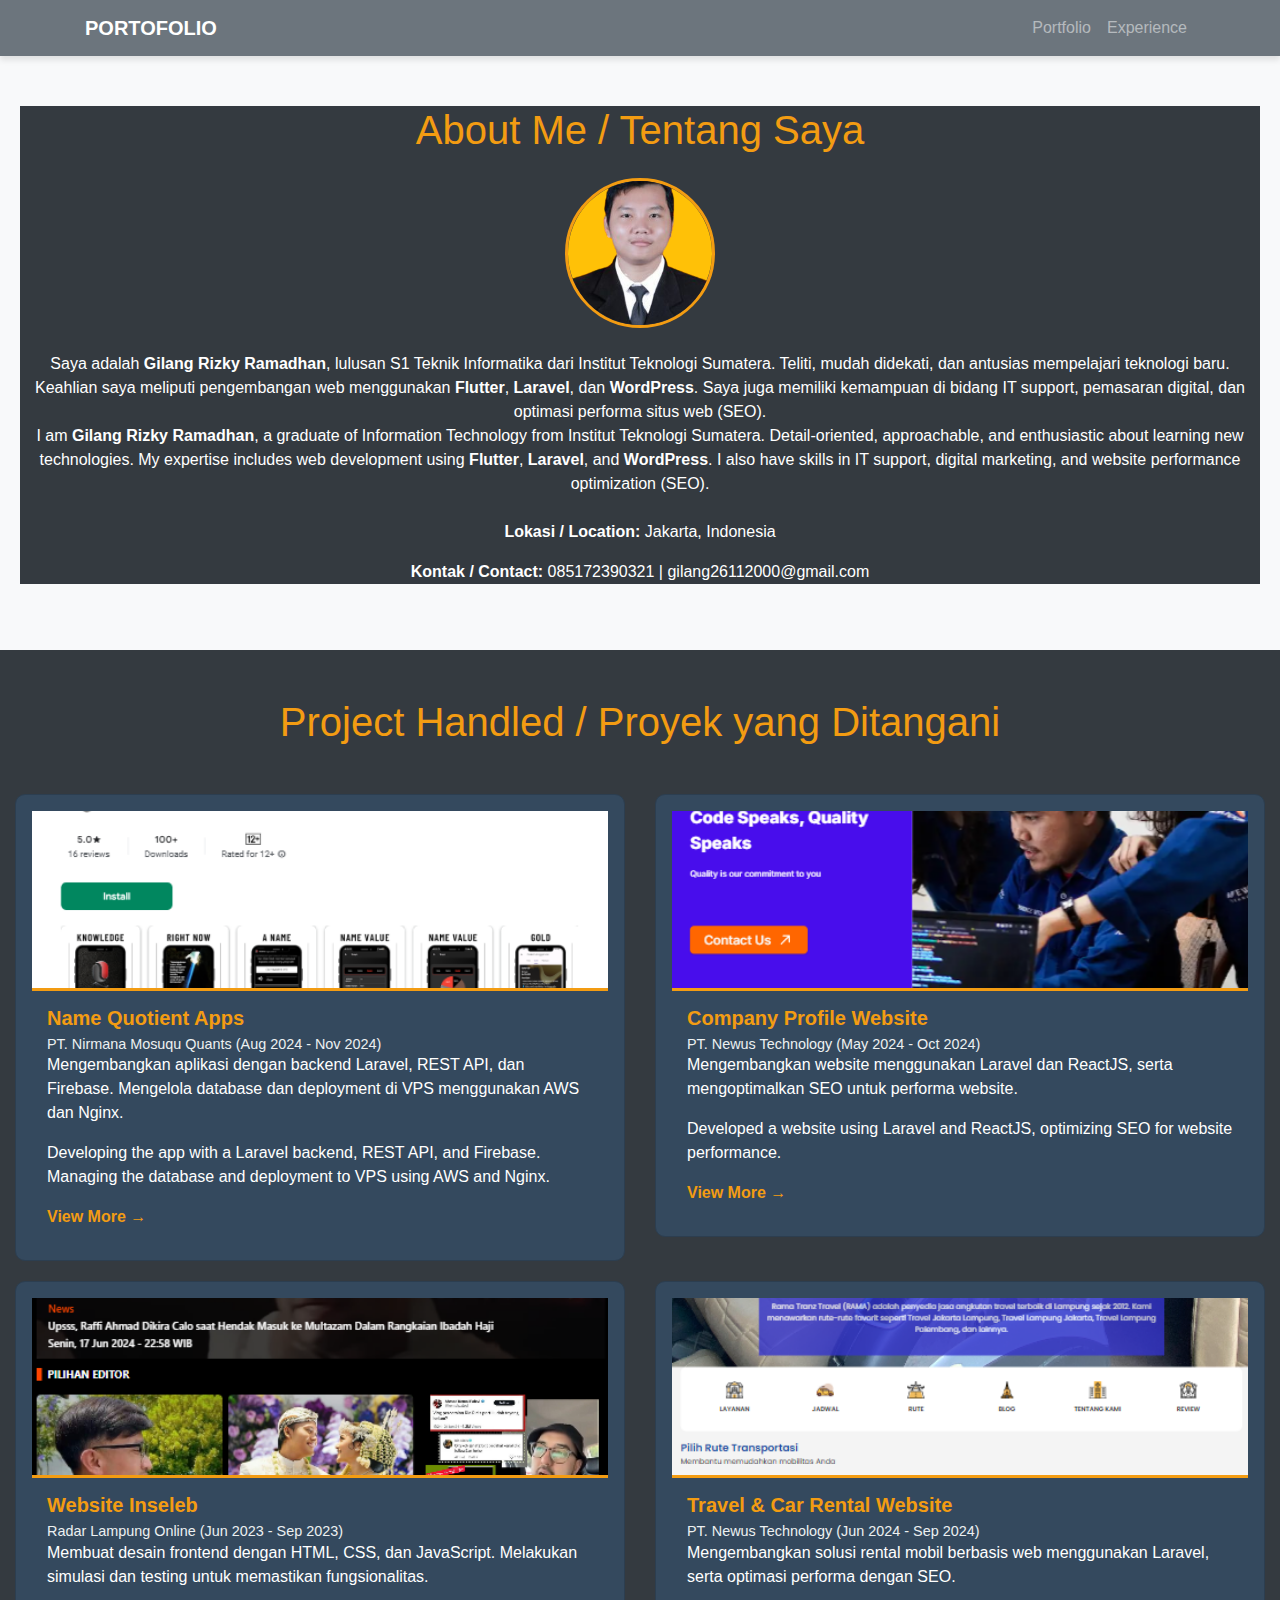
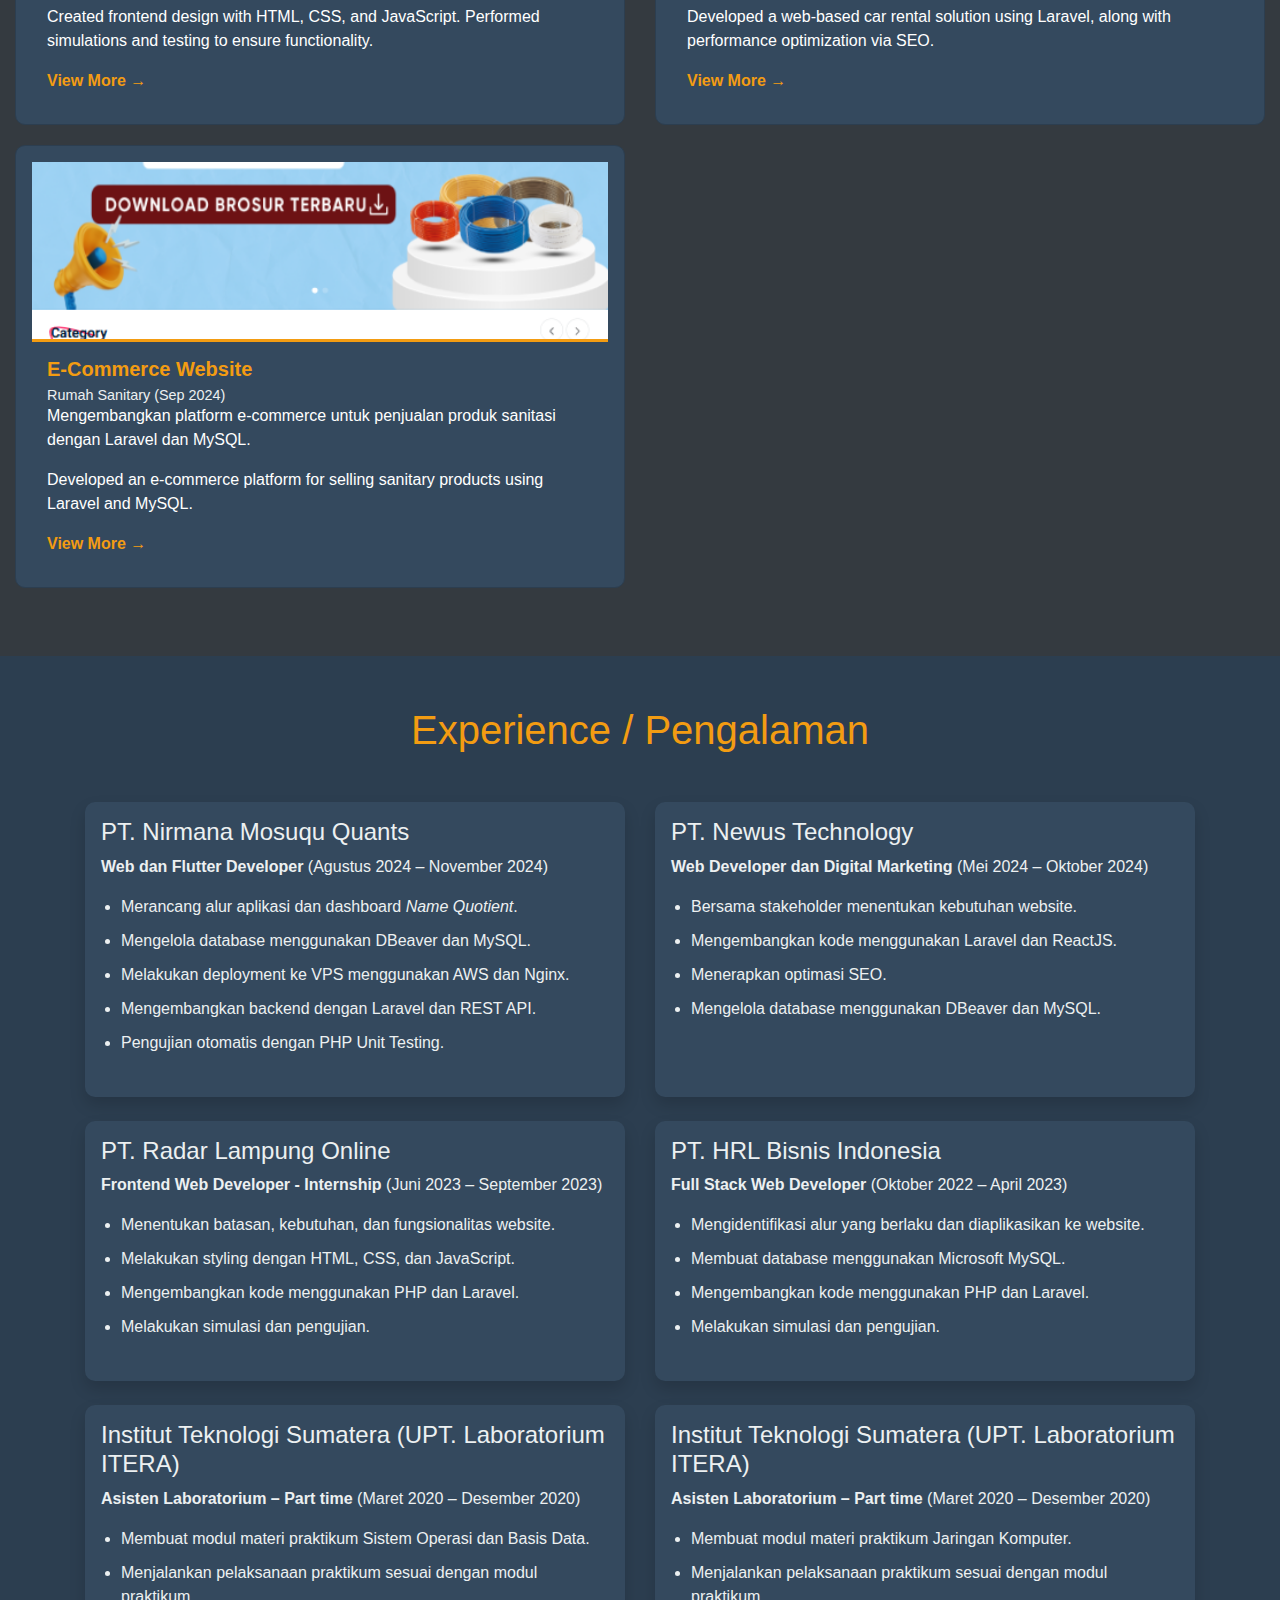
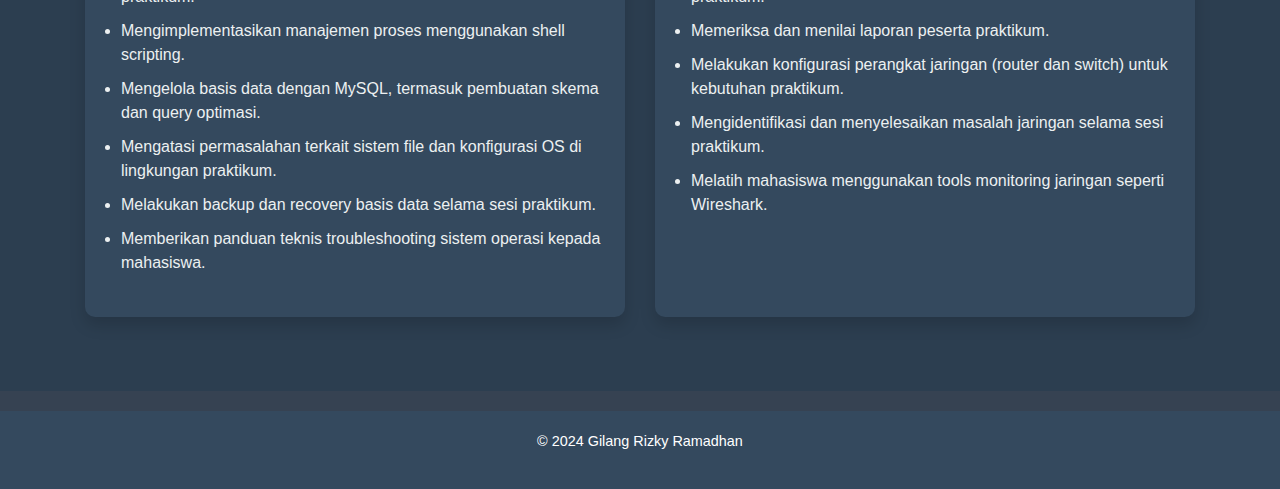
==== index.html @ ad8cc87e "Update index.html" ====
<!DOCTYPE html>
<html lang="en">
<head>
    <meta charset="utf-8">
    <meta name="viewport" content="width=device-width, initial-scale=1, shrink-to-fit=no">
    <meta name="description" content="">
    <meta name="author" content="">
    <link rel="icon" href="https://icons8.com/icon/gPWHgrOueifY/google">
    <link rel="stylesheet" href="style.css">


    <title>Gilang Rizky Ramadhan</title>

    <!-- Bootstrap CSS from CDN -->
    <link href="https://stackpath.bootstrapcdn.com/bootstrap/4.5.2/css/bootstrap.min.css" rel="stylesheet">

    <!-- Custom styles for this template -->
    <link href="narrow-jumbotron.css" rel="stylesheet">
</head>

<body style="background-color: rgb(54, 66, 82);">
  <!-- Navbar -->
  <nav class="navbar navbar-expand-lg navbar-dark bg-secondary">
    <div class="container">
      <a class="navbar-brand" href="#"><b>PORTOFOLIO</b></a>
      <button class="navbar-toggler" type="button" data-toggle="collapse" data-target="#navbarNav" aria-controls="navbarNav" aria-expanded="false" aria-label="Toggle navigation">
        <span class="navbar-toggler-icon"></span>
      </button>
      <div class="collapse navbar-collapse" id="navbarNav">
        <ul class="navbar-nav ml-auto">
          <li class="nav-item">
            <a class="nav-link" href="#portfolio">Portfolio</a>
          </li>
          <li class="nav-item">
            <a class="nav-link" href="#experience">Experience</a>
          </li>
        </ul>
      </div>
    </div>
  </nav>
    
  <section id="about" class="bg-light">
  <div class="container-fluid bg-dark" style="color: rgb(255, 255, 255);">
    <h1 class="text-center">About Me / Tentang Saya</h1>
    <!-- Gambar Profil -->
    <div class="text-center mt-4">
      <img src="images/profile2.jpg" alt="Gilang Rizky Ramadhan" class="rounded-circle img-fluid" style="width: 150px; height: 150px; object-fit: cover;">
    </div>
    <!-- Deskripsi -->
    <p class="text-center mt-4">
      Saya adalah <strong>Gilang Rizky Ramadhan</strong>, lulusan S1 Teknik Informatika dari Institut Teknologi Sumatera. 
      Teliti, mudah didekati, dan antusias mempelajari teknologi baru. Keahlian saya meliputi pengembangan 
      web menggunakan <strong>Flutter</strong>, <strong>Laravel</strong>, dan <strong>WordPress</strong>. Saya juga memiliki kemampuan di bidang IT 
      support, pemasaran digital, dan optimasi performa situs web (SEO).
      <br>
      I am <strong>Gilang Rizky Ramadhan</strong>, a graduate of Information Technology from Institut Teknologi Sumatera. 
      Detail-oriented, approachable, and enthusiastic about learning new technologies. My expertise includes web development 
      using <strong>Flutter</strong>, <strong>Laravel</strong>, and <strong>WordPress</strong>. I also have skills in IT support, 
      digital marketing, and website performance optimization (SEO).
    </p>
    <!-- Lokasi dan Kontak -->
    <div class="text-center mt-4">
      <p><strong>Lokasi / Location:</strong> Jakarta, Indonesia</p>
      <p><strong>Kontak / Contact:</strong> 085172390321 | gilang26112000@gmail.com</p>
    </div>
  </div>
</section>


<section id="portfolio" class="bg-light">
  <div class="container-fluid bg-dark text-white py-5"> <!-- Padding vertikal ditambahkan -->
    <h1 class="text-center mb-5">Project Handled / Proyek yang Ditangani</h1>
    <div class="row g-4"> <!-- Menambahkan gap antar kolom -->
      <!-- Name Quotient App -->
      <div class="col-md-6">
        <div class="project-card p-3"> <!-- Padding dalam kartu -->
          <img src="images/namqu.png" alt="Name Quotient App" class="img-fluid">
          <div class="card-body">
            <h5 class="card-title">Name Quotient Apps</h5>
            <h6 class="card-subtitle">PT. Nirmana Mosuqu Quants (Aug 2024 - Nov 2024)</h6>
            <p>Mengembangkan aplikasi dengan backend Laravel, REST API, dan Firebase. Mengelola database dan deployment di VPS menggunakan AWS dan Nginx.</p>
            <p>Developing the app with a Laravel backend, REST API, and Firebase. Managing the database and deployment to VPS using AWS and Nginx.</p>
            <a href="https://play.google.com/store/search?q=name+quotient&amp;c=apps&amp;hl=id" class="view-link" target="_blank">View More →</a>
          </div>
        </div>
      </div>

      <!-- Company Profile Website -->
      <div class="col-md-6">
        <div class="project-card p-3">
          <img src="images/newus.png" alt="Company Profile Website" class="img-fluid">
          <div class="card-body">
            <h5 class="card-title">Company Profile Website</h5>
            <h6 class="card-subtitle">PT. Newus Technology (May 2024 - Oct 2024)</h6>
            <p>Mengembangkan website menggunakan Laravel dan ReactJS, serta mengoptimalkan SEO untuk performa website.</p>
            <p>Developed a website using Laravel and ReactJS, optimizing SEO for website performance.</p>
            <a href="https://newus.id/" class="view-link" target="_blank">View More →</a>
          </div>
        </div>
      </div>

      <!-- Website Inseleb -->
      <div class="col-md-6">
        <div class="project-card p-3">
          <img src="images/inseleb.png" alt="Website Inseleb" class="img-fluid">
          <div class="card-body">
            <h5 class="card-title">Website Inseleb</h5>
            <h6 class="card-subtitle">Radar Lampung Online (Jun 2023 - Sep 2023)</h6>
            <p>Membuat desain frontend dengan HTML, CSS, dan JavaScript. Melakukan simulasi dan testing untuk memastikan fungsionalitas.</p>
            <p>Created frontend design with HTML, CSS, and JavaScript. Performed simulations and testing to ensure functionality.</p>
            <a href="https://inseleb.com/" class="view-link" target="_blank">View More →</a>
          </div>
        </div>
      </div>

      <!-- Travel & Car Rental Website -->
      <div class="col-md-6">
        <div class="project-card p-3">
          <img src="images/rama.png" alt="Travel & Car Rental Website" class="img-fluid">
          <div class="card-body">
            <h5 class="card-title">Travel &amp; Car Rental Website</h5>
            <h6 class="card-subtitle">PT. Newus Technology (Jun 2024 - Sep 2024)</h6>
            <p>Mengembangkan solusi rental mobil berbasis web menggunakan Laravel, serta optimasi performa dengan SEO.</p>
            <p>Developed a web-based car rental solution using Laravel, along with performance optimization via SEO.</p>
            <a href="https://ramatranztravel.com/" class="view-link" target="_blank">View More →</a>
          </div>
        </div>
      </div>

      <!-- E-Commerce Website -->
      <div class="col-md-6">
        <div class="project-card p-3">
          <img src="images/sanitary.png" alt="E-Commerce" class="img-fluid">
          <div class="card-body">
            <h5 class="card-title">E-Commerce Website</h5>
            <h6 class="card-subtitle">Rumah Sanitary (Sep 2024)</h6>
            <p>Mengembangkan platform e-commerce untuk penjualan produk sanitasi dengan Laravel dan MySQL.</p>
            <p>Developed an e-commerce platform for selling sanitary products using Laravel and MySQL.</p>
            <a href="https://rumahsanitary.com/" class="view-link" target="_blank">View More →</a>
          </div>
        </div>
      </div>
    </div>
  </div>
</section>

<section id="experience" class="experience-section"> 
  <div class="container">
    <h1 class="text-center mb-5">Experience / Pengalaman</h1>
    <div class="row">
      <!-- Card 1 -->
      <div class="col-md-6 mb-4">
        <div class="card p-3 h-100 shadow">
          <h4>PT. Nirmana Mosuqu Quants</h4>
          <p><strong>Web dan Flutter Developer</strong> (Agustus 2024 – November 2024)</p>
          <ul>
            <li>Merancang alur aplikasi dan dashboard <i>Name Quotient</i>.</li>
            <li>Mengelola database menggunakan DBeaver dan MySQL.</li>
            <li>Melakukan deployment ke VPS menggunakan AWS dan Nginx.</li>
            <li>Mengembangkan backend dengan Laravel dan REST API.</li>
            <li>Pengujian otomatis dengan PHP Unit Testing.</li>
          </ul>
        </div>
      </div>

      <!-- Card 2 -->
      <div class="col-md-6 mb-4">
        <div class="card p-3 h-100 shadow">
          <h4>PT. Newus Technology</h4>
          <p><strong>Web Developer dan Digital Marketing</strong> (Mei 2024 – Oktober 2024)</p>
          <ul>
            <li>Bersama stakeholder menentukan kebutuhan website.</li>
            <li>Mengembangkan kode menggunakan Laravel dan ReactJS.</li>
            <li>Menerapkan optimasi SEO.</li>
            <li>Mengelola database menggunakan DBeaver dan MySQL.</li>
          </ul>
        </div>
      </div>

      <!-- Card 3 -->
      <div class="col-md-6 mb-4">
        <div class="card p-3 h-100 shadow">
          <h4>PT. Radar Lampung Online</h4>
          <p><strong>Frontend Web Developer - Internship</strong> (Juni 2023 – September 2023)</p>
          <ul>
            <li>Menentukan batasan, kebutuhan, dan fungsionalitas website.</li>
            <li>Melakukan styling dengan HTML, CSS, dan JavaScript.</li>
            <li>Mengembangkan kode menggunakan PHP dan Laravel.</li>
            <li>Melakukan simulasi dan pengujian.</li>
          </ul>
        </div>
      </div>

      <!-- Card 4 -->
      <div class="col-md-6 mb-4">
        <div class="card p-3 h-100 shadow">
          <h4>PT. HRL Bisnis Indonesia</h4>
          <p><strong>Full Stack Web Developer</strong> (Oktober 2022 – April 2023)</p>
          <ul>
            <li>Mengidentifikasi alur yang berlaku dan diaplikasikan ke website.</li>
            <li>Membuat database menggunakan Microsoft MySQL.</li>
            <li>Mengembangkan kode menggunakan PHP dan Laravel.</li>
            <li>Melakukan simulasi dan pengujian.</li>
          </ul>
        </div>
      </div>

      <!-- Card 5 -->
      <div class="col-md-6 mb-4">
        <div class="card p-3 h-100 shadow">
          <h4>Institut Teknologi Sumatera (UPT. Laboratorium ITERA)</h4>
          <p><strong>Asisten Laboratorium – Part time</strong> (Maret 2020 – Desember 2020)</p>
          <ul>
            <li>Membuat modul materi praktikum Sistem Operasi dan Basis Data.</li>
            <li>Menjalankan pelaksanaan praktikum sesuai dengan modul praktikum.</li>
            <li>Mengimplementasikan manajemen proses menggunakan shell scripting.</li>
            <li>Mengelola basis data dengan MySQL, termasuk pembuatan skema dan query optimasi.</li>
            <li>Mengatasi permasalahan terkait sistem file dan konfigurasi OS di lingkungan praktikum.</li>
            <li>Melakukan backup dan recovery basis data selama sesi praktikum.</li>
            <li>Memberikan panduan teknis troubleshooting sistem operasi kepada mahasiswa.</li>
          </ul>
        </div>
      </div>

      <!-- Card 6 -->
      <div class="col-md-6 mb-4">
        <div class="card p-3 h-100 shadow">
          <h4>Institut Teknologi Sumatera (UPT. Laboratorium ITERA)</h4>
          <p><strong>Asisten Laboratorium – Part time</strong> (Maret 2020 – Desember 2020)</p>
          <ul>
            <li>Membuat modul materi praktikum Jaringan Komputer.</li>
            <li>Menjalankan pelaksanaan praktikum sesuai dengan modul praktikum.</li>
            <li>Memeriksa dan menilai laporan peserta praktikum.</li>
            <li>Melakukan konfigurasi perangkat jaringan (router dan switch) untuk kebutuhan praktikum.</li>
            <li>Mengidentifikasi dan menyelesaikan masalah jaringan selama sesi praktikum.</li>
            <li>Melatih mahasiswa menggunakan tools monitoring jaringan seperti Wireshark.</li>
          </ul>
        </div>
      </div>
    </div>
  </div>
</section>





  <!-- Footer -->
  <footer>
    <p style="color: rgb(255, 255, 255);">© 2024 Gilang Rizky Ramadhan</p>
  </footer>
    
  <script src="https://code.jquery.com/jquery-3.5.1.slim.min.js"></script>
  <script src="https://cdnjs.cloudflare.com/ajax/libs/popper.js/1.16.0/umd/popper.min.js"></script>
  <script src="https://stackpath.bootstrapcdn.com/bootstrap/4.5.2/js/bootstrap.min.js"></script>
</body>
</html>
---- style.css ----
/* ================================
   General Body Styling
================================ */
body {
    background-color: #2c3e50; /* Elegan dan profesional */
    color: #ecf0f1; /* Kontras dengan latar belakang */
    font-family: 'Arial', sans-serif;
    margin: 0;
    padding: 0;
    line-height: 1.6;
    overflow-x: hidden;
}

/* ================================
   Navbar Styling
================================ */
.navbar {
    box-shadow: 0 4px 6px rgba(0, 0, 0, 0.1);
    background-color: #34495e;
    padding: 15px 20px;
}

.navbar-brand {
    font-size: 1.5rem;
    font-weight: bold;
    color: #f39c12;
}

.navbar-brand:hover {
    color: #ecf0f1;
}

.nav-link {
    color: #ecf0f1;
    transition: color 0.3s ease;
}

.nav-link:hover {
    color: #f39c12;
    text-decoration: none;
}

/* ================================
   Section Titles
================================ */
h1 {
    font-family: 'Poppins', sans-serif;
    font-weight: bold;
    color: #f39c12;
    text-align: center;
    margin-bottom: 20px;
}

h5, h6 {
    font-family: 'Roboto', sans-serif;
    color: #ecf0f1;
}

/* ================================
   About Section
================================ */
#about {
    padding: 50px 20px;
}

#about img {
    border: 3px solid #f39c12;
    transition: transform 0.3s ease;
}

#about img:hover {
    transform: scale(1.1);
}

/* ================================
   Project Cards
================================ */
.project-card {
    background-color: #34495e;
    border-radius: 10px;
    overflow: hidden;
    transition: transform 0.3s ease, box-shadow 0.3s ease;
    margin-bottom: 20px;
    border: 1px solid #2c3e50;
}

.project-card img {
    border-bottom: 3px solid #f39c12;
    object-fit: cover;
    width: 100%;
    height: 180px;
}

.project-card:hover {
    transform: translateY(-10px);
    box-shadow: 0 6px 12px rgba(0, 0, 0, 0.2);
}

.project-card .card-body {
    padding: 15px;
}

.project-card .card-title {
    font-size: 1.25rem;
    font-weight: bold;
    color: #f39c12;
}

.project-card .card-subtitle {
    font-size: 0.9rem;
    color: #ecf0f1;
}

.project-card .view-link {
    color: #f39c12;
    font-weight: bold;
    text-decoration: none;
    transition: color 0.3s ease;
}

.project-card .view-link:hover {
    color: #ecf0f1;
}

/* ================================
   Experience Section
================================ */
.experience-section {
    background-color: #2c3e50;
    color: #ecf0f1;
    padding: 50px 20px;
}

.experience-section .card {
    background-color: #34495e;
    border: none;
    border-radius: 10px;
    transition: transform 0.3s ease, box-shadow 0.3s ease;
}

.experience-section .card:hover {
    transform: scale(1.02);
    box-shadow: 0 6px 12px rgba(0, 0, 0, 0.2);
}

.experience-section ul {
    padding-left: 20px;
}

.experience-section ul li {
    margin-bottom: 10px;
    line-height: 1.5;
}

/* ================================
   Footer Styling
================================ */
footer {
    background-color: #34495e;
    color: #ecf0f1;
    text-align: center;
    padding: 20px;
    margin-top: 20px;
    font-size: 0.9rem;
}

/* ================================
   Responsive Design (Bootstrap)
================================ */
.container {
    max-width: 1140px;
    margin: 0 auto;
    padding: 0 15px;
}

.row {
    margin-right: -15px;
    margin-left: -15px;
}

.col {
    padding-right: 15px;
    padding-left: 15px;
}

.img-fluid {
    max-width: 100%;
    height: auto;
}

.btn {
    border-radius: 5px;
    transition: background-color 0.3s ease, color 0.3s ease;
}

.btn-primary {
    background-color: #f39c12;
    border-color: #f39c12;
    color: #ecf0f1;
}

.btn-primary:hover {
    background-color: #ecf0f1;
    color: #34495e;
    border-color: #ecf0f1;
}
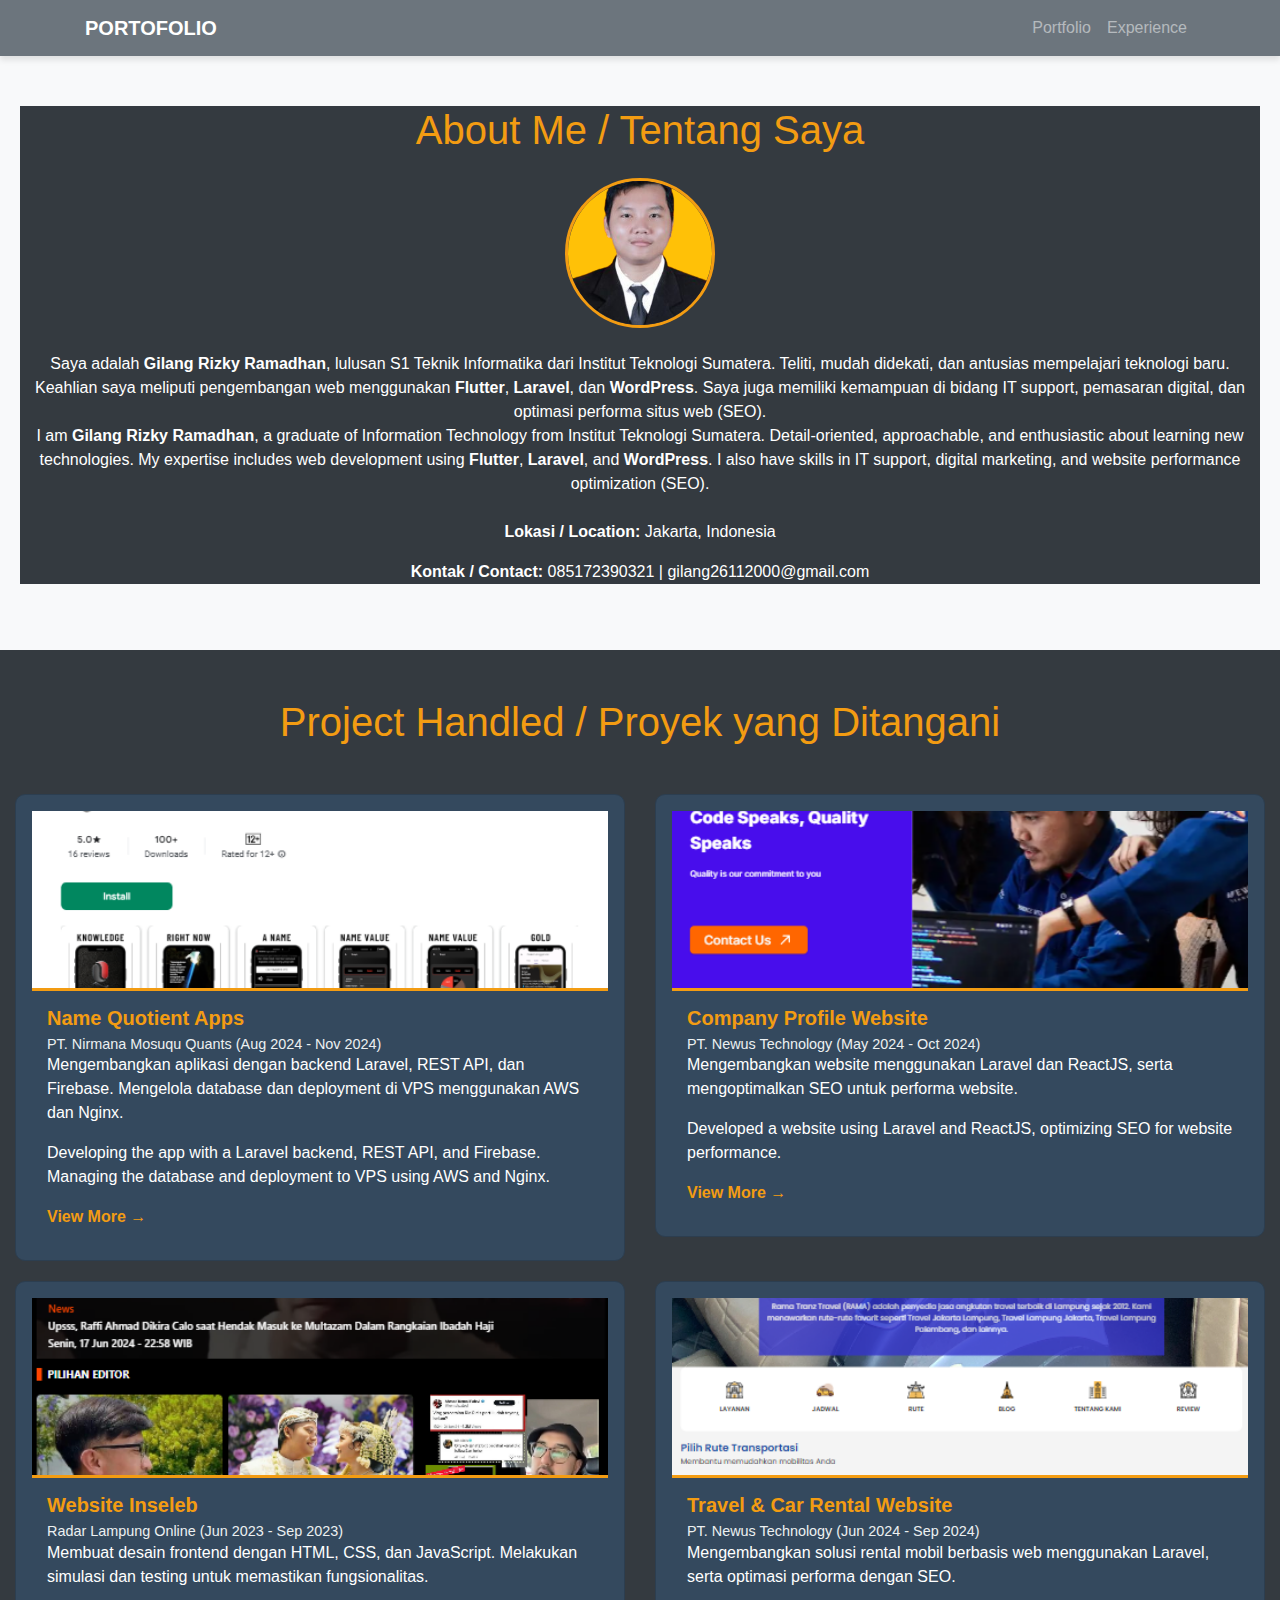
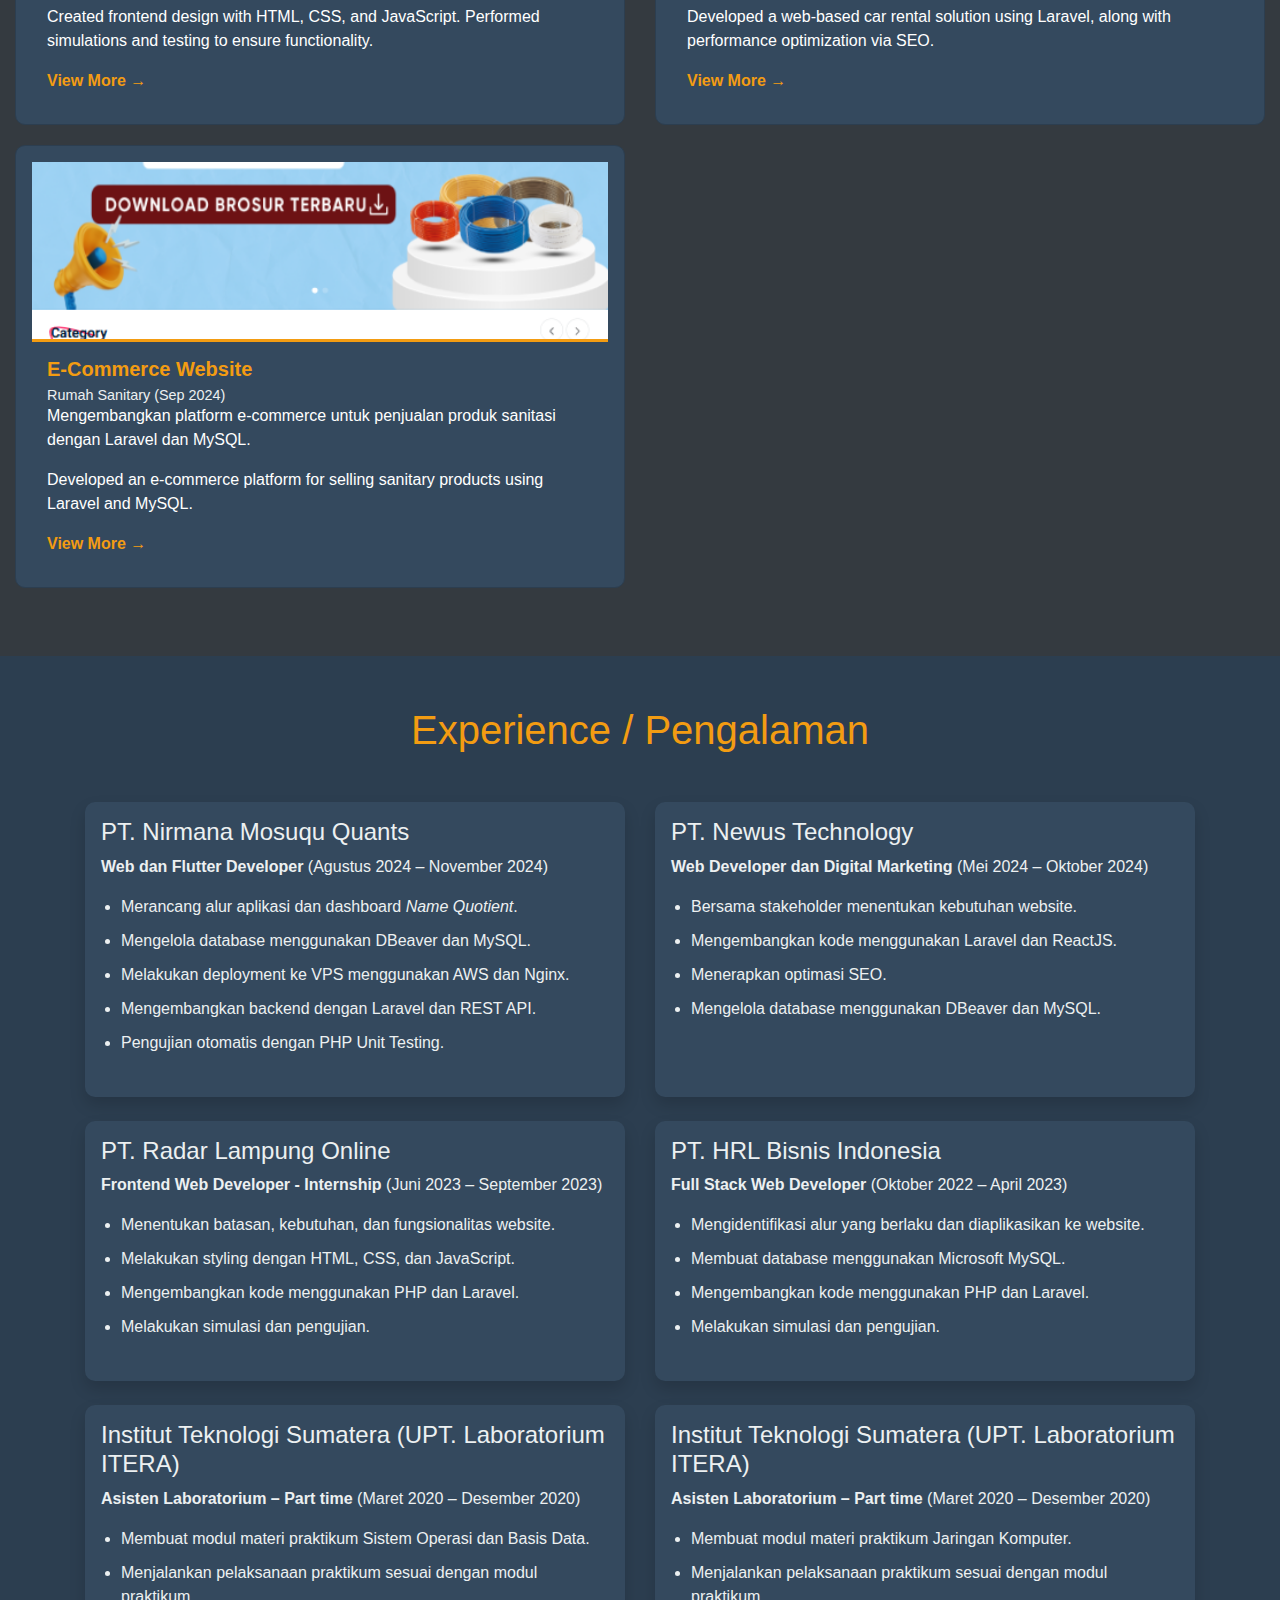
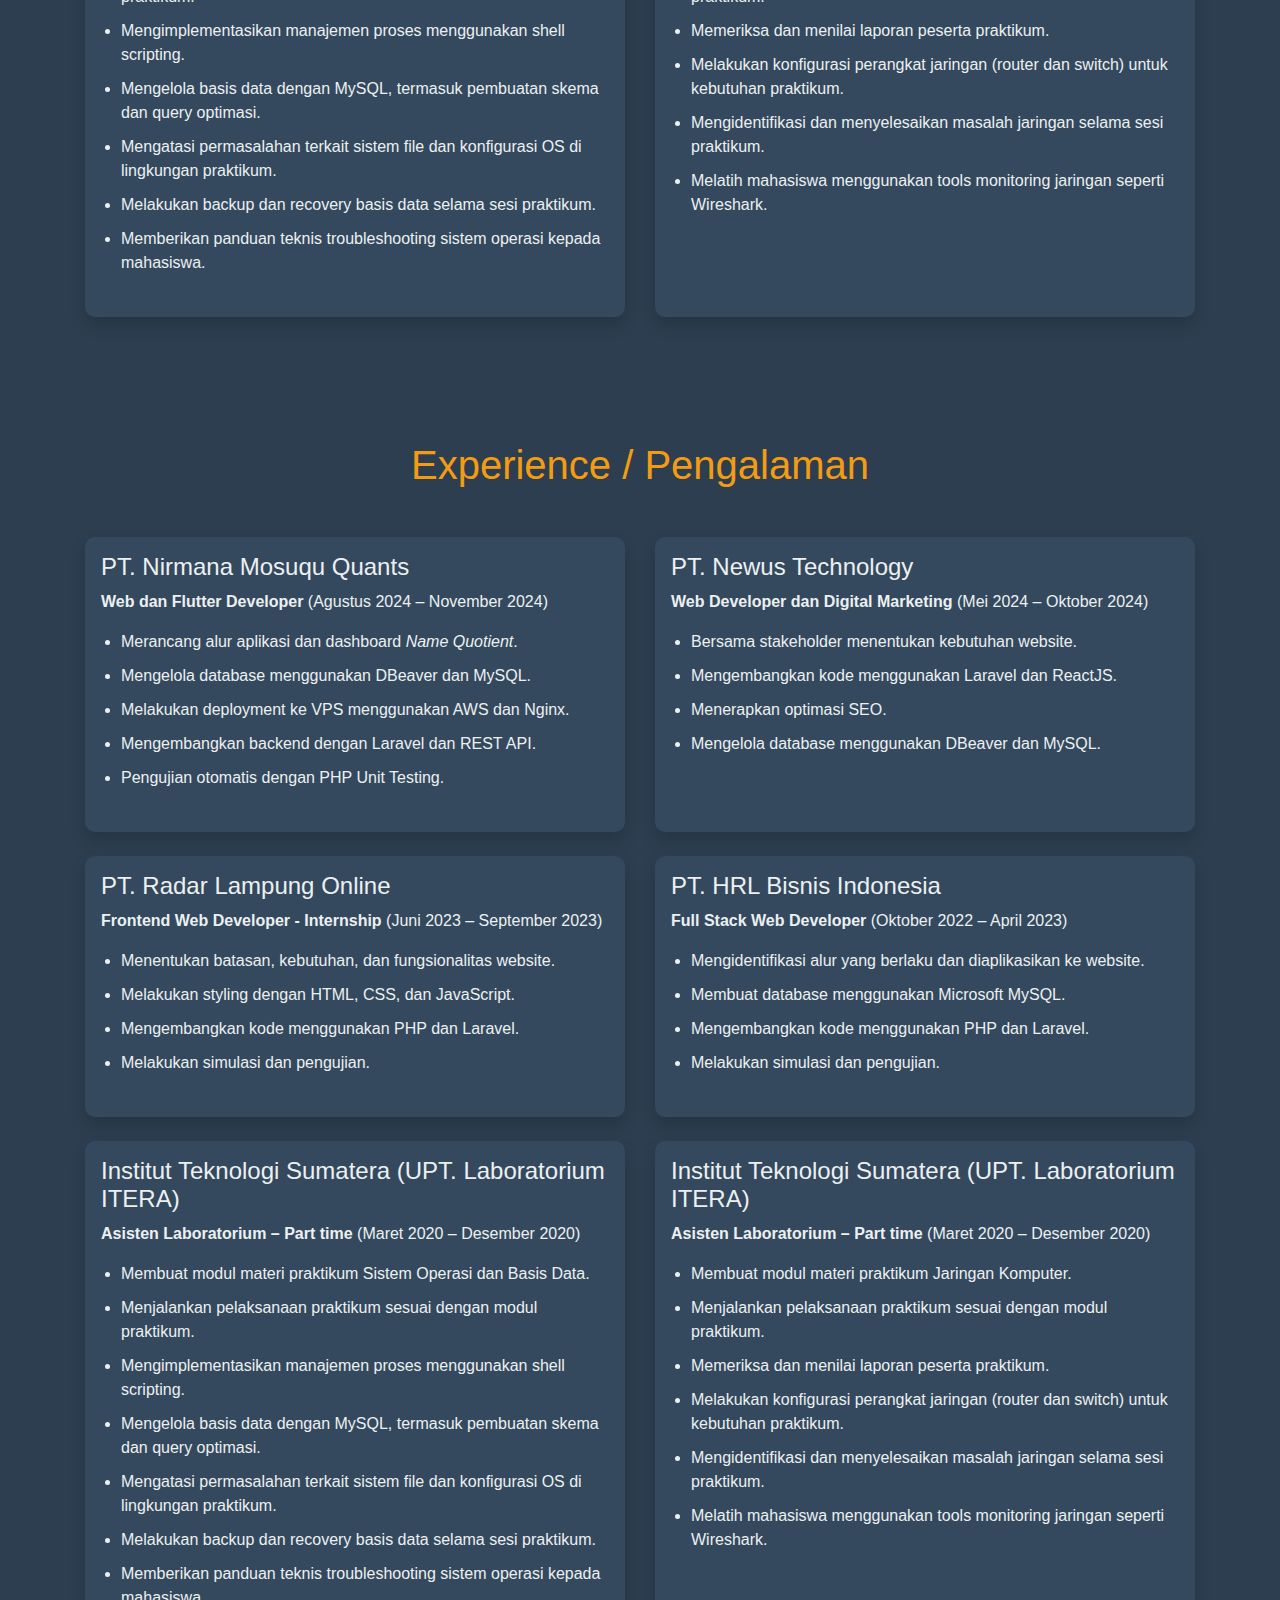
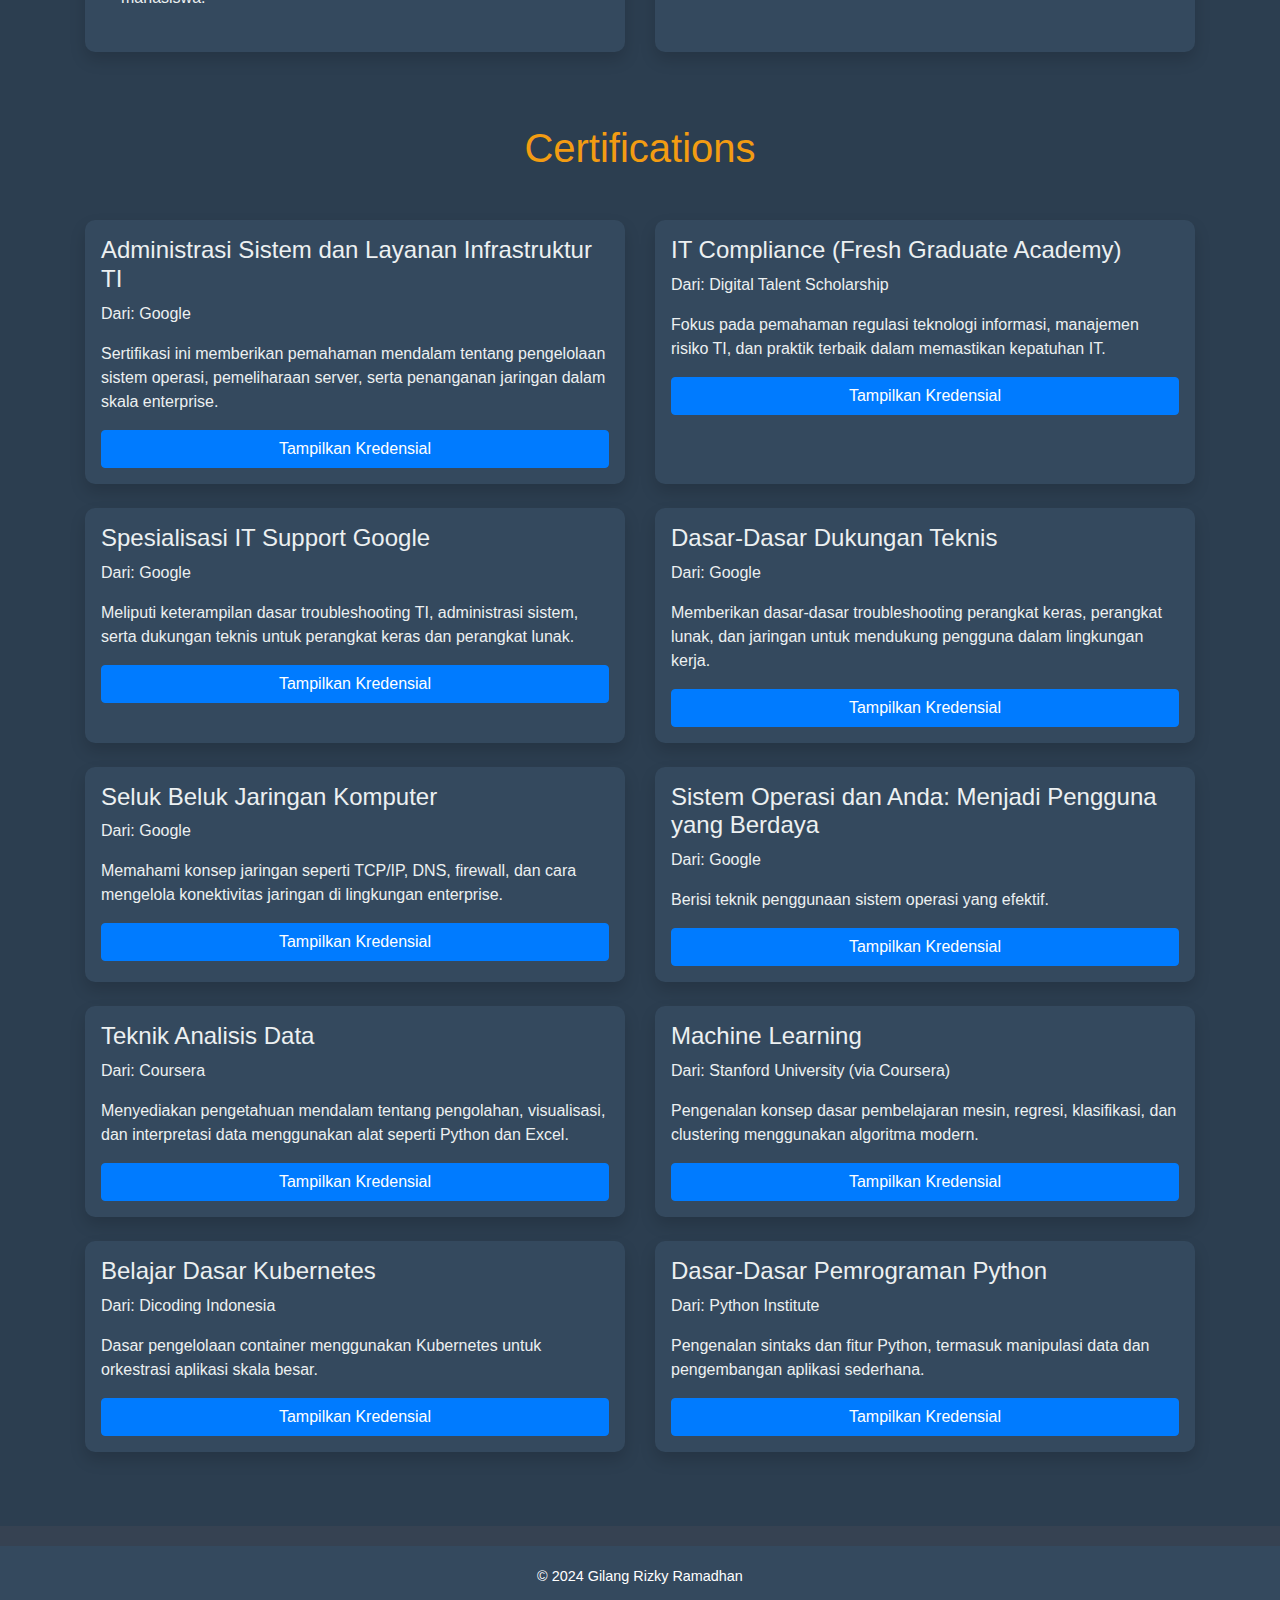
==== commit 4d4bb91a: "Update index.html" ====
--- a/index.html
+++ b/index.html
@@ -241,6 +241,203 @@
   </div>
 </section>
 
+    <section id="experience" class="experience-section">
+  <div class="container">
+    <h1 class="text-center mb-5">Experience / Pengalaman</h1>
+    <div class="row">
+      <!-- Card 1 -->
+      <div class="col-md-6 mb-4">
+        <div class="card p-3 h-100 shadow">
+          <h4>PT. Nirmana Mosuqu Quants</h4>
+          <p><strong>Web dan Flutter Developer</strong> (Agustus 2024 – November 2024)</p>
+          <ul>
+            <li>Merancang alur aplikasi dan dashboard <i>Name Quotient</i>.</li>
+            <li>Mengelola database menggunakan DBeaver dan MySQL.</li>
+            <li>Melakukan deployment ke VPS menggunakan AWS dan Nginx.</li>
+            <li>Mengembangkan backend dengan Laravel dan REST API.</li>
+            <li>Pengujian otomatis dengan PHP Unit Testing.</li>
+          </ul>
+        </div>
+      </div>
+
+      <!-- Card 2 -->
+      <div class="col-md-6 mb-4">
+        <div class="card p-3 h-100 shadow">
+          <h4>PT. Newus Technology</h4>
+          <p><strong>Web Developer dan Digital Marketing</strong> (Mei 2024 – Oktober 2024)</p>
+          <ul>
+            <li>Bersama stakeholder menentukan kebutuhan website.</li>
+            <li>Mengembangkan kode menggunakan Laravel dan ReactJS.</li>
+            <li>Menerapkan optimasi SEO.</li>
+            <li>Mengelola database menggunakan DBeaver dan MySQL.</li>
+          </ul>
+        </div>
+      </div>
+
+      <!-- Card 3 -->
+      <div class="col-md-6 mb-4">
+        <div class="card p-3 h-100 shadow">
+          <h4>PT. Radar Lampung Online</h4>
+          <p><strong>Frontend Web Developer - Internship</strong> (Juni 2023 – September 2023)</p>
+          <ul>
+            <li>Menentukan batasan, kebutuhan, dan fungsionalitas website.</li>
+            <li>Melakukan styling dengan HTML, CSS, dan JavaScript.</li>
+            <li>Mengembangkan kode menggunakan PHP dan Laravel.</li>
+            <li>Melakukan simulasi dan pengujian.</li>
+          </ul>
+        </div>
+      </div>
+
+      <!-- Card 4 -->
+      <div class="col-md-6 mb-4">
+        <div class="card p-3 h-100 shadow">
+          <h4>PT. HRL Bisnis Indonesia</h4>
+          <p><strong>Full Stack Web Developer</strong> (Oktober 2022 – April 2023)</p>
+          <ul>
+            <li>Mengidentifikasi alur yang berlaku dan diaplikasikan ke website.</li>
+            <li>Membuat database menggunakan Microsoft MySQL.</li>
+            <li>Mengembangkan kode menggunakan PHP dan Laravel.</li>
+            <li>Melakukan simulasi dan pengujian.</li>
+          </ul>
+        </div>
+      </div>
+
+      <!-- Card 5 -->
+      <div class="col-md-6 mb-4">
+        <div class="card p-3 h-100 shadow">
+          <h4>Institut Teknologi Sumatera (UPT. Laboratorium ITERA)</h4>
+          <p><strong>Asisten Laboratorium – Part time</strong> (Maret 2020 – Desember 2020)</p>
+          <ul>
+            <li>Membuat modul materi praktikum Sistem Operasi dan Basis Data.</li>
+            <li>Menjalankan pelaksanaan praktikum sesuai dengan modul praktikum.</li>
+            <li>Mengimplementasikan manajemen proses menggunakan shell scripting.</li>
+            <li>Mengelola basis data dengan MySQL, termasuk pembuatan skema dan query optimasi.</li>
+            <li>Mengatasi permasalahan terkait sistem file dan konfigurasi OS di lingkungan praktikum.</li>
+            <li>Melakukan backup dan recovery basis data selama sesi praktikum.</li>
+            <li>Memberikan panduan teknis troubleshooting sistem operasi kepada mahasiswa.</li>
+          </ul>
+        </div>
+      </div>
+
+      <!-- Card 6 -->
+      <div class="col-md-6 mb-4">
+        <div class="card p-3 h-100 shadow">
+          <h4>Institut Teknologi Sumatera (UPT. Laboratorium ITERA)</h4>
+          <p><strong>Asisten Laboratorium – Part time</strong> (Maret 2020 – Desember 2020)</p>
+          <ul>
+            <li>Membuat modul materi praktikum Jaringan Komputer.</li>
+            <li>Menjalankan pelaksanaan praktikum sesuai dengan modul praktikum.</li>
+            <li>Memeriksa dan menilai laporan peserta praktikum.</li>
+            <li>Melakukan konfigurasi perangkat jaringan (router dan switch) untuk kebutuhan praktikum.</li>
+            <li>Mengidentifikasi dan menyelesaikan masalah jaringan selama sesi praktikum.</li>
+            <li>Melatih mahasiswa menggunakan tools monitoring jaringan seperti Wireshark.</li>
+          </ul>
+        </div>
+      </div>
+    </div>
+
+    <h1 class="text-center mt-5 mb-5">Certifications</h1>
+    <div class="row">
+      <!-- Certification Cards -->
+      <div class="col-md-6 mb-4">
+        <div class="card p-3 h-100 shadow">
+          <h4>Administrasi Sistem dan Layanan Infrastruktur TI</h4>
+          <p>Dari: Google</p>
+          <p>Sertifikasi ini memberikan pemahaman mendalam tentang pengelolaan sistem operasi, pemeliharaan server, serta penanganan jaringan dalam skala enterprise.</p>
+          <a href="#" class="btn btn-primary">Tampilkan Kredensial</a>
+        </div>
+      </div>
+
+      <div class="col-md-6 mb-4">
+        <div class="card p-3 h-100 shadow">
+          <h4>IT Compliance (Fresh Graduate Academy)</h4>
+          <p>Dari: Digital Talent Scholarship</p>
+          <p>Fokus pada pemahaman regulasi teknologi informasi, manajemen risiko TI, dan praktik terbaik dalam memastikan kepatuhan IT.</p>
+          <a href="#" class="btn btn-primary">Tampilkan Kredensial</a>
+        </div>
+      </div>
+
+      <div class="col-md-6 mb-4">
+        <div class="card p-3 h-100 shadow">
+          <h4>Spesialisasi IT Support Google</h4>
+          <p>Dari: Google</p>
+          <p>Meliputi keterampilan dasar troubleshooting TI, administrasi sistem, serta dukungan teknis untuk perangkat keras dan perangkat lunak.</p>
+          <a href="#" class="btn btn-primary">Tampilkan Kredensial</a>
+        </div>
+      </div>
+
+      <div class="col-md-6 mb-4">
+        <div class="card p-3 h-100 shadow">
+          <h4>Dasar-Dasar Dukungan Teknis</h4>
+          <p>Dari: Google</p>
+          <p>Memberikan dasar-dasar troubleshooting perangkat keras, perangkat lunak, dan jaringan untuk mendukung pengguna dalam lingkungan kerja.</p>
+          <a href="#" class="btn btn-primary">Tampilkan Kredensial</a>
+        </div>
+      </div>
+
+      <div class="col-md-6 mb-4">
+        <div class="card p-3 h-100 shadow">
+          <h4>Seluk Beluk Jaringan Komputer</h4>
+          <p>Dari: Google</p>
+          <p>Memahami konsep jaringan seperti TCP/IP, DNS, firewall, dan cara mengelola konektivitas jaringan di lingkungan enterprise.</p>
+          <a href="#" class="btn btn-primary">Tampilkan Kredensial</a>
+        </div>
+      </div>
+
+      <div class="col-md-6 mb-4">
+        <div class="card p-3 h-100 shadow">
+          <h4>Sistem Operasi dan Anda: Menjadi Pengguna yang Berdaya</h4>
+          <p>Dari: Google</p>
+          <p>Berisi teknik penggunaan sistem operasi yang efektif.</p>
+          <a href="#" class="btn btn-primary">Tampilkan Kredensial</a>
+        </div>
+      </div>
+
+      <!-- Certification Card 12 -->
+      <div class="col-md-6 mb-4">
+        <div class="card p-3 h-100 shadow">
+          <h4>Teknik Analisis Data</h4>
+          <p>Dari: Coursera</p>
+          <p>Menyediakan pengetahuan mendalam tentang pengolahan, visualisasi, dan interpretasi data menggunakan alat seperti Python dan Excel.</p>
+          <a href="#" class="btn btn-primary">Tampilkan Kredensial</a>
+        </div>
+      </div>
+
+      <!-- Certification Card 13 -->
+      <div class="col-md-6 mb-4">
+        <div class="card p-3 h-100 shadow">
+          <h4>Machine Learning</h4>
+          <p>Dari: Stanford University (via Coursera)</p>
+          <p>Pengenalan konsep dasar pembelajaran mesin, regresi, klasifikasi, dan clustering menggunakan algoritma modern.</p>
+          <a href="#" class="btn btn-primary">Tampilkan Kredensial</a>
+        </div>
+      </div>
+
+      <!-- Certification Card 14 -->
+      <div class="col-md-6 mb-4">
+        <div class="card p-3 h-100 shadow">
+          <h4>Belajar Dasar Kubernetes</h4>
+          <p>Dari: Dicoding Indonesia</p>
+          <p>Dasar pengelolaan container menggunakan Kubernetes untuk orkestrasi aplikasi skala besar.</p>
+          <a href="#" class="btn btn-primary">Tampilkan Kredensial</a>
+        </div>
+      </div>
+
+      <!-- Certification Card 15 -->
+      <div class="col-md-6 mb-4">
+        <div class="card p-3 h-100 shadow">
+          <h4>Dasar-Dasar Pemrograman Python</h4>
+          <p>Dari: Python Institute</p>
+          <p>Pengenalan sintaks dan fitur Python, termasuk manipulasi data dan pengembangan aplikasi sederhana.</p>
+          <a href="#" class="btn btn-primary">Tampilkan Kredensial</a>
+        </div>
+      </div>
+
+    </div> <!-- Closing the row for certifications -->
+  </div> <!-- Closing the container -->
+</section>
+
+
 
 
 
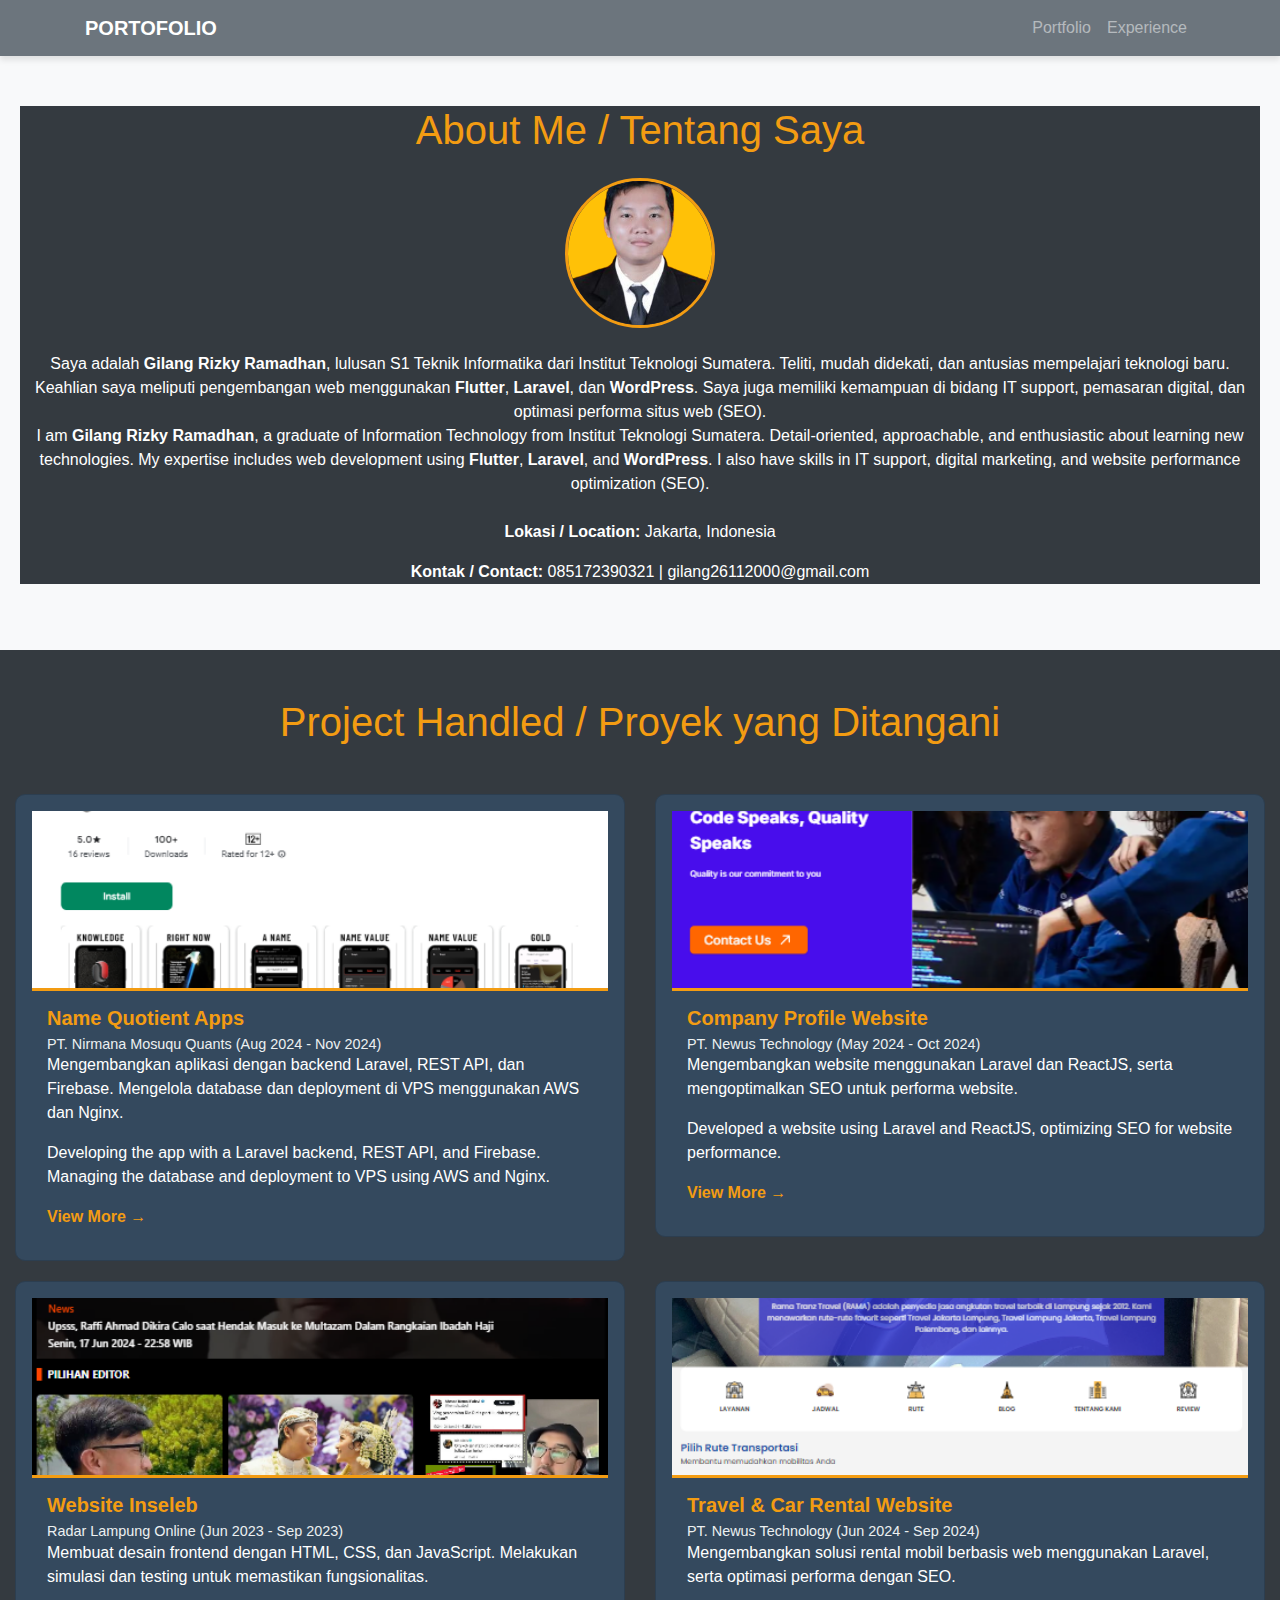
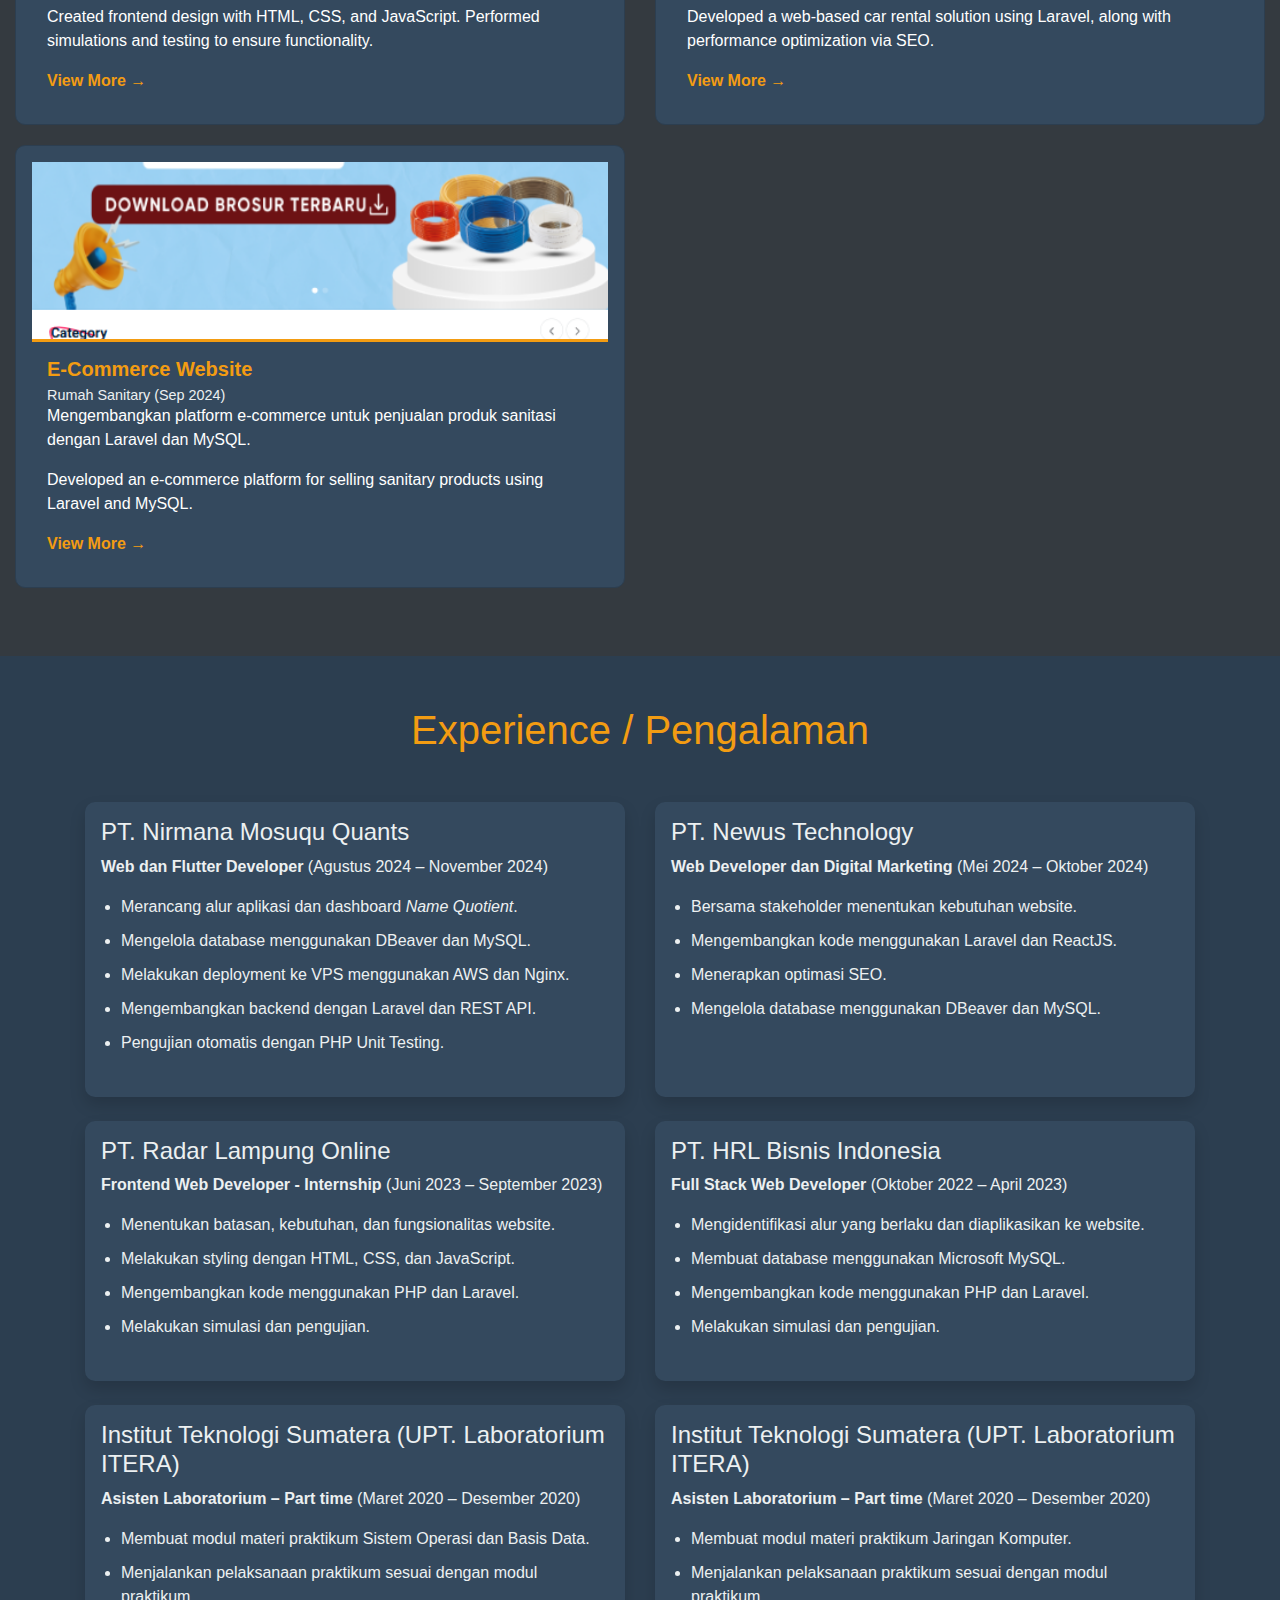
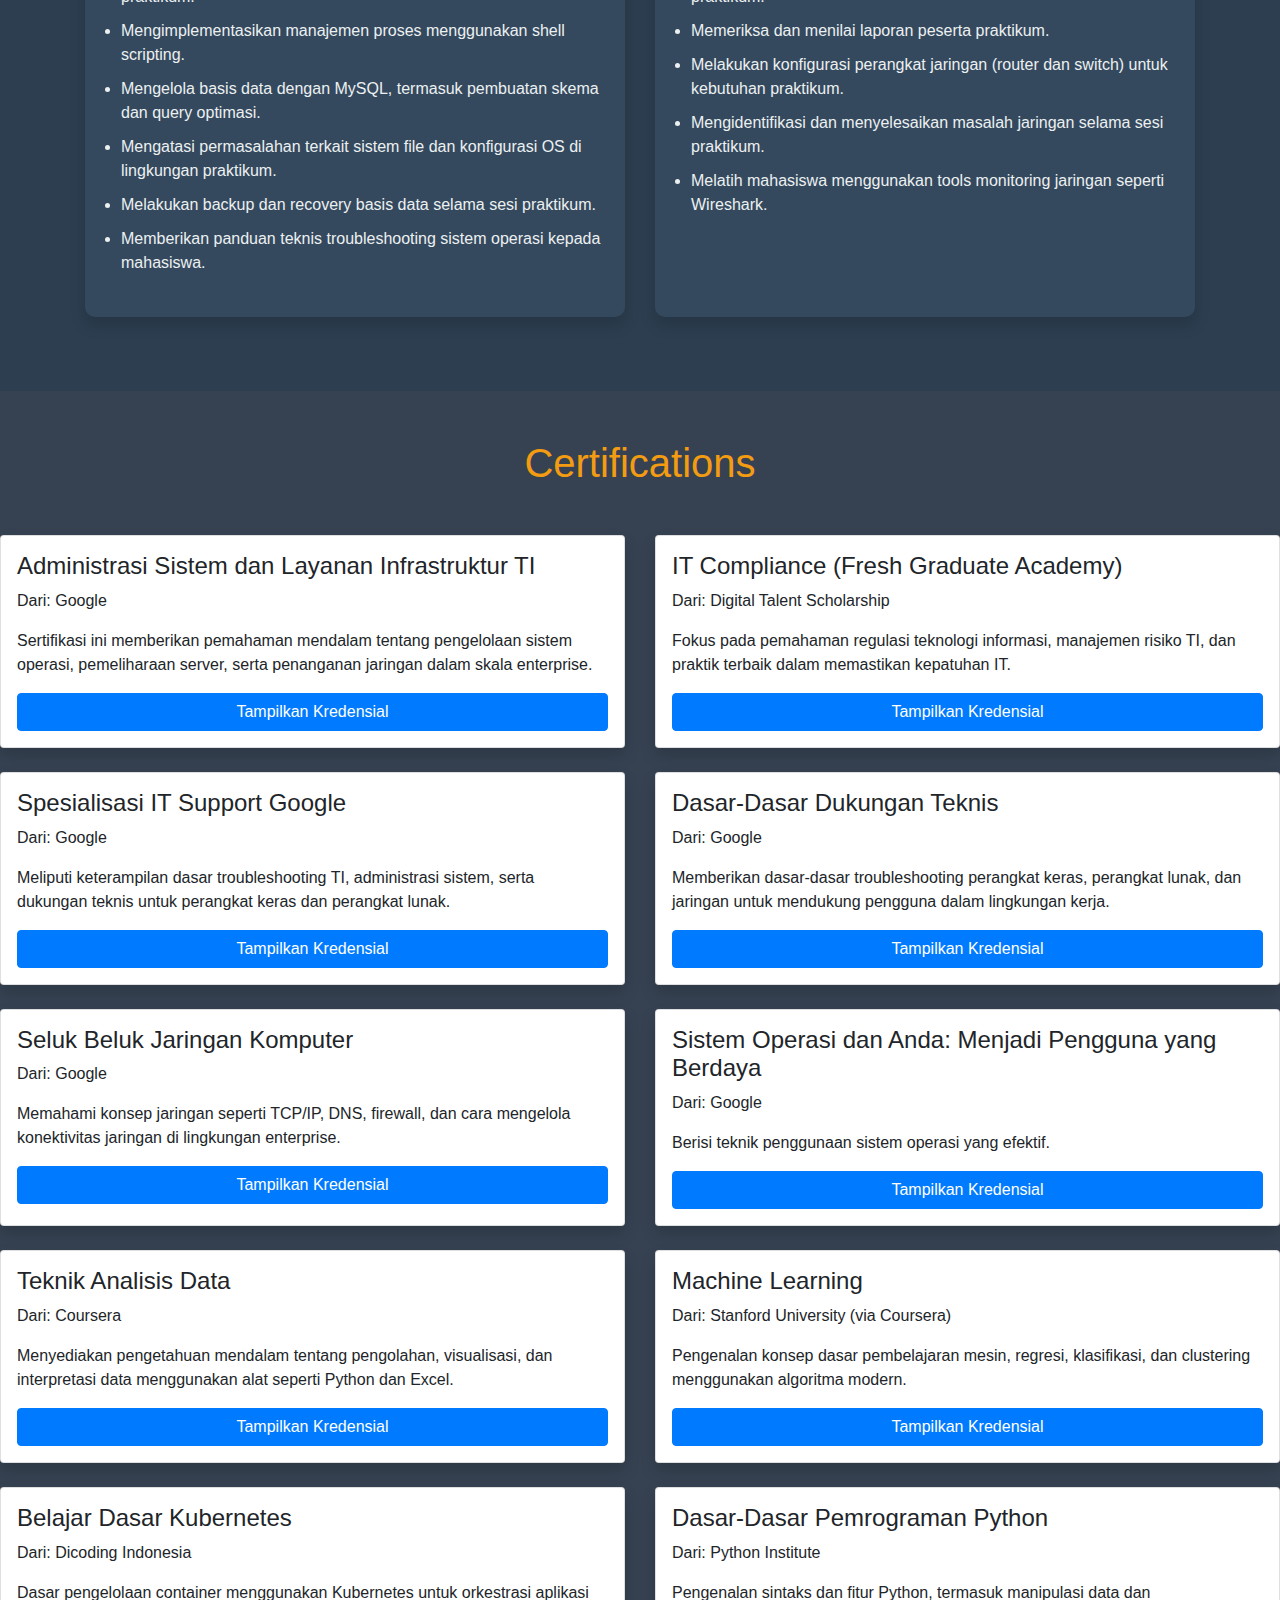
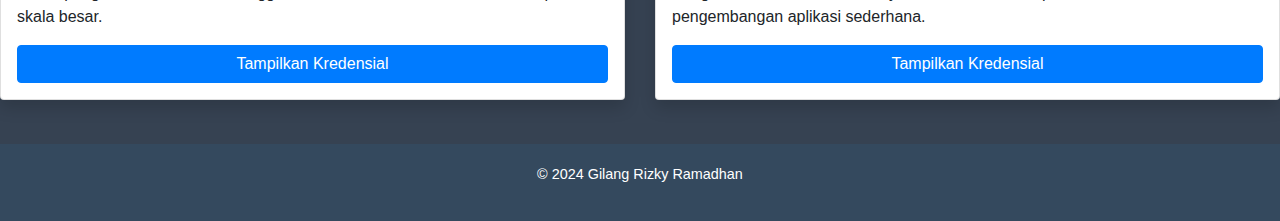
==== commit fc934250: "Update index.html" ====
--- a/index.html
+++ b/index.html
@@ -241,101 +241,7 @@
   </div>
 </section>
 
-    <section id="experience" class="experience-section">
-  <div class="container">
-    <h1 class="text-center mb-5">Experience / Pengalaman</h1>
-    <div class="row">
-      <!-- Card 1 -->
-      <div class="col-md-6 mb-4">
-        <div class="card p-3 h-100 shadow">
-          <h4>PT. Nirmana Mosuqu Quants</h4>
-          <p><strong>Web dan Flutter Developer</strong> (Agustus 2024 – November 2024)</p>
-          <ul>
-            <li>Merancang alur aplikasi dan dashboard <i>Name Quotient</i>.</li>
-            <li>Mengelola database menggunakan DBeaver dan MySQL.</li>
-            <li>Melakukan deployment ke VPS menggunakan AWS dan Nginx.</li>
-            <li>Mengembangkan backend dengan Laravel dan REST API.</li>
-            <li>Pengujian otomatis dengan PHP Unit Testing.</li>
-          </ul>
-        </div>
-      </div>
-
-      <!-- Card 2 -->
-      <div class="col-md-6 mb-4">
-        <div class="card p-3 h-100 shadow">
-          <h4>PT. Newus Technology</h4>
-          <p><strong>Web Developer dan Digital Marketing</strong> (Mei 2024 – Oktober 2024)</p>
-          <ul>
-            <li>Bersama stakeholder menentukan kebutuhan website.</li>
-            <li>Mengembangkan kode menggunakan Laravel dan ReactJS.</li>
-            <li>Menerapkan optimasi SEO.</li>
-            <li>Mengelola database menggunakan DBeaver dan MySQL.</li>
-          </ul>
-        </div>
-      </div>
-
-      <!-- Card 3 -->
-      <div class="col-md-6 mb-4">
-        <div class="card p-3 h-100 shadow">
-          <h4>PT. Radar Lampung Online</h4>
-          <p><strong>Frontend Web Developer - Internship</strong> (Juni 2023 – September 2023)</p>
-          <ul>
-            <li>Menentukan batasan, kebutuhan, dan fungsionalitas website.</li>
-            <li>Melakukan styling dengan HTML, CSS, dan JavaScript.</li>
-            <li>Mengembangkan kode menggunakan PHP dan Laravel.</li>
-            <li>Melakukan simulasi dan pengujian.</li>
-          </ul>
-        </div>
-      </div>
-
-      <!-- Card 4 -->
-      <div class="col-md-6 mb-4">
-        <div class="card p-3 h-100 shadow">
-          <h4>PT. HRL Bisnis Indonesia</h4>
-          <p><strong>Full Stack Web Developer</strong> (Oktober 2022 – April 2023)</p>
-          <ul>
-            <li>Mengidentifikasi alur yang berlaku dan diaplikasikan ke website.</li>
-            <li>Membuat database menggunakan Microsoft MySQL.</li>
-            <li>Mengembangkan kode menggunakan PHP dan Laravel.</li>
-            <li>Melakukan simulasi dan pengujian.</li>
-          </ul>
-        </div>
-      </div>
-
-      <!-- Card 5 -->
-      <div class="col-md-6 mb-4">
-        <div class="card p-3 h-100 shadow">
-          <h4>Institut Teknologi Sumatera (UPT. Laboratorium ITERA)</h4>
-          <p><strong>Asisten Laboratorium – Part time</strong> (Maret 2020 – Desember 2020)</p>
-          <ul>
-            <li>Membuat modul materi praktikum Sistem Operasi dan Basis Data.</li>
-            <li>Menjalankan pelaksanaan praktikum sesuai dengan modul praktikum.</li>
-            <li>Mengimplementasikan manajemen proses menggunakan shell scripting.</li>
-            <li>Mengelola basis data dengan MySQL, termasuk pembuatan skema dan query optimasi.</li>
-            <li>Mengatasi permasalahan terkait sistem file dan konfigurasi OS di lingkungan praktikum.</li>
-            <li>Melakukan backup dan recovery basis data selama sesi praktikum.</li>
-            <li>Memberikan panduan teknis troubleshooting sistem operasi kepada mahasiswa.</li>
-          </ul>
-        </div>
-      </div>
-
-      <!-- Card 6 -->
-      <div class="col-md-6 mb-4">
-        <div class="card p-3 h-100 shadow">
-          <h4>Institut Teknologi Sumatera (UPT. Laboratorium ITERA)</h4>
-          <p><strong>Asisten Laboratorium – Part time</strong> (Maret 2020 – Desember 2020)</p>
-          <ul>
-            <li>Membuat modul materi praktikum Jaringan Komputer.</li>
-            <li>Menjalankan pelaksanaan praktikum sesuai dengan modul praktikum.</li>
-            <li>Memeriksa dan menilai laporan peserta praktikum.</li>
-            <li>Melakukan konfigurasi perangkat jaringan (router dan switch) untuk kebutuhan praktikum.</li>
-            <li>Mengidentifikasi dan menyelesaikan masalah jaringan selama sesi praktikum.</li>
-            <li>Melatih mahasiswa menggunakan tools monitoring jaringan seperti Wireshark.</li>
-          </ul>
-        </div>
-      </div>
-    </div>
-
+    
     <h1 class="text-center mt-5 mb-5">Certifications</h1>
     <div class="row">
       <!-- Certification Cards -->
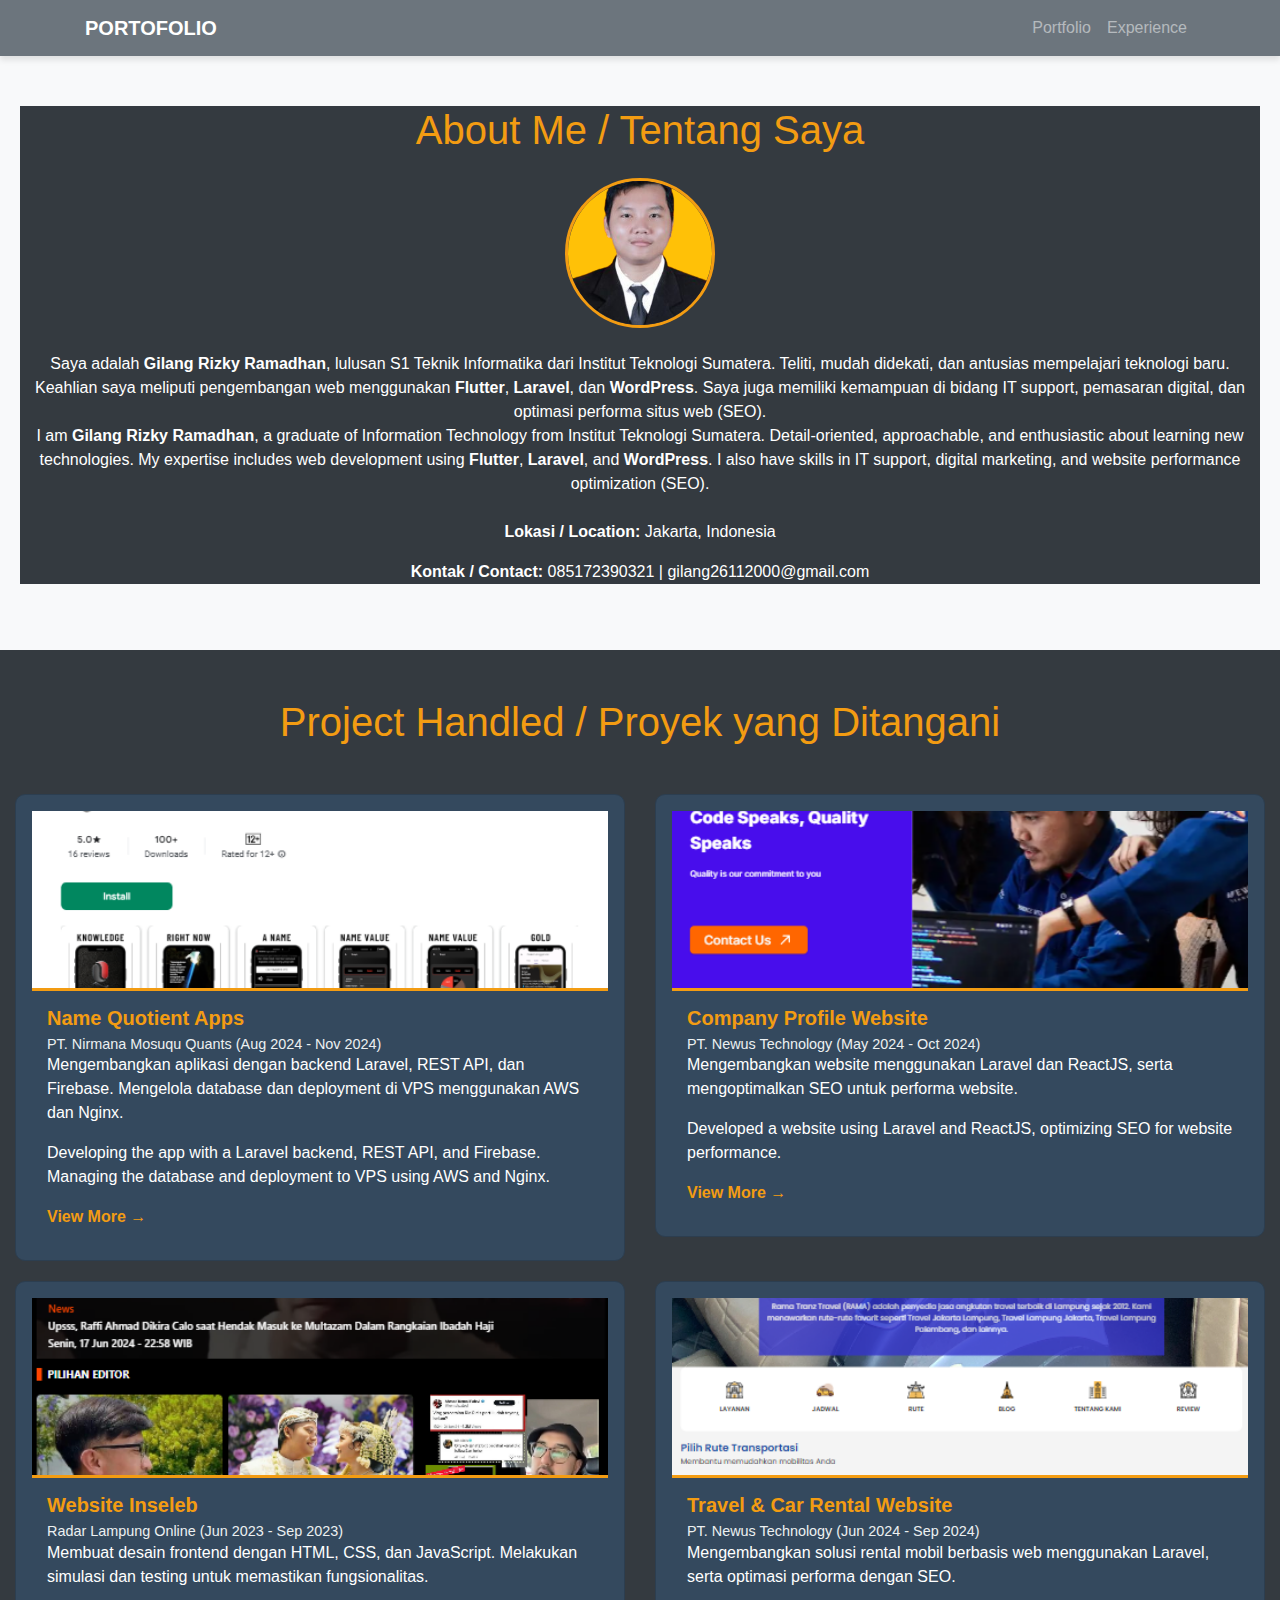
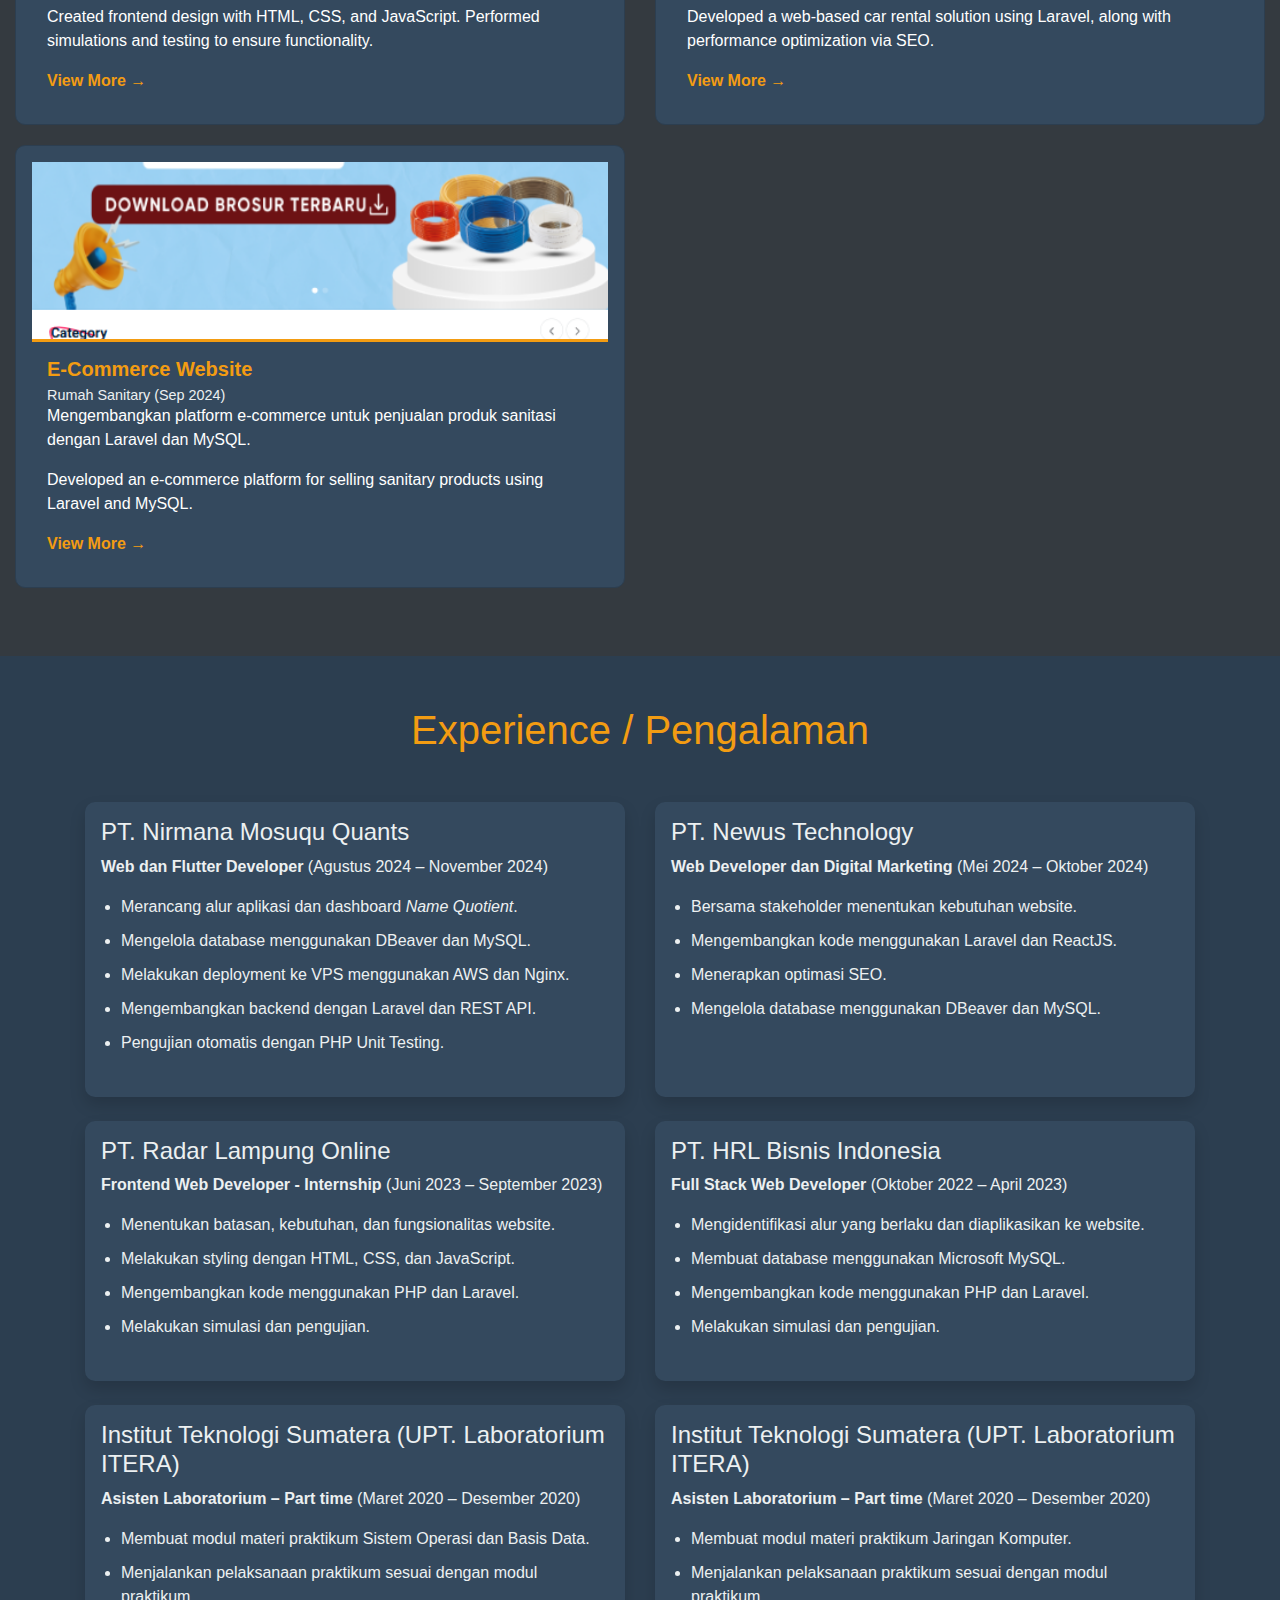
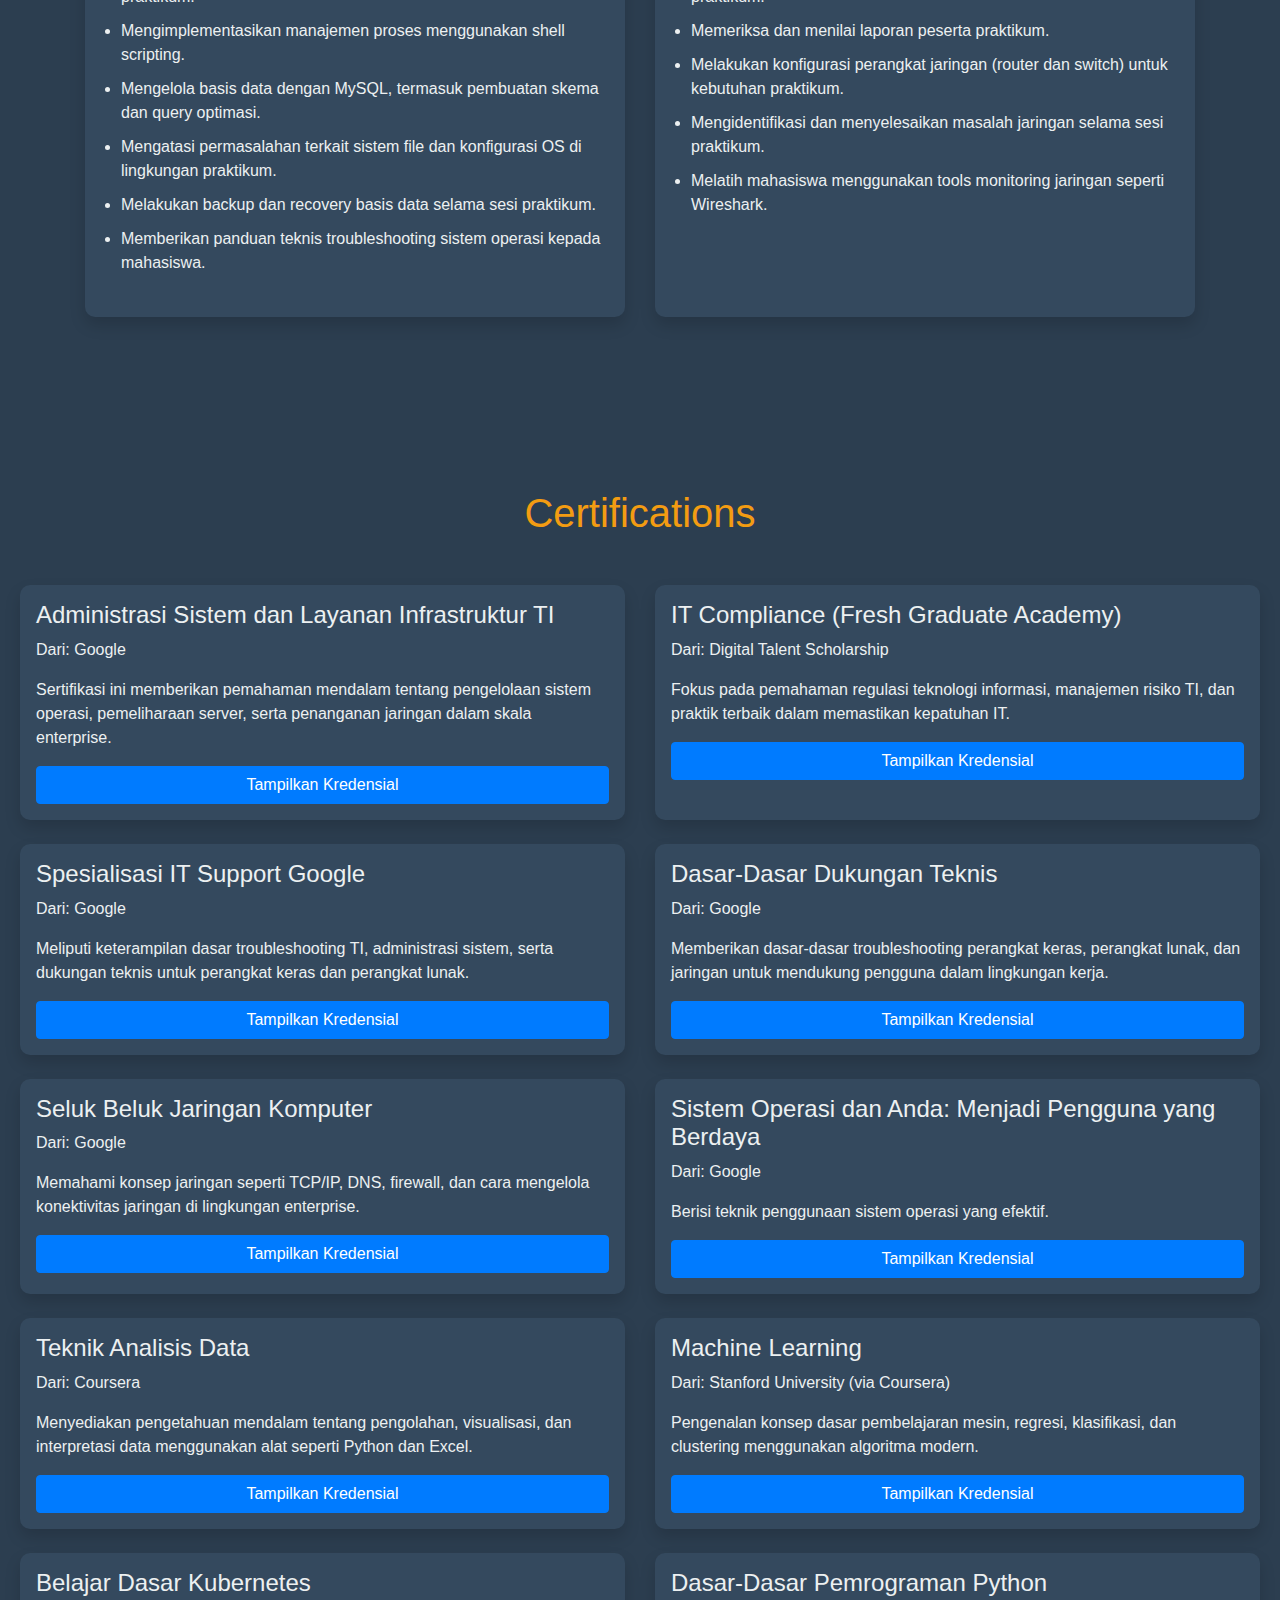
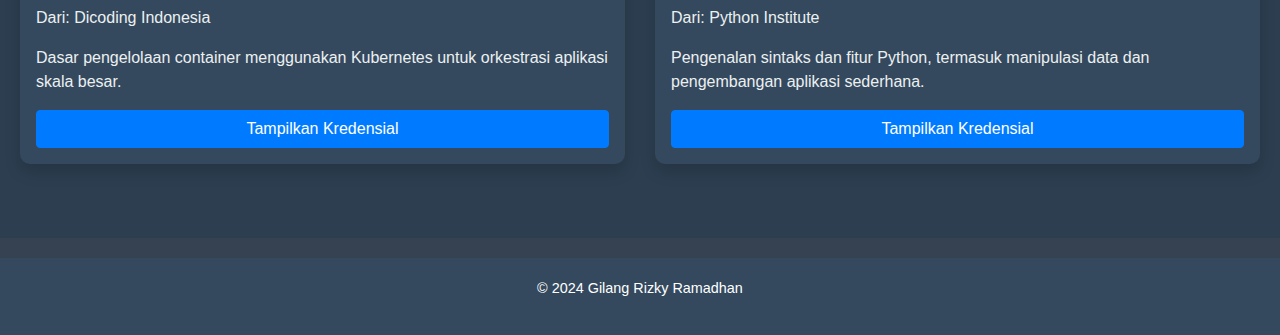
==== commit 196a4710: "Update index.html" ====
--- a/index.html
+++ b/index.html
@@ -241,7 +241,7 @@
   </div>
 </section>
 
-    
+<section id="experience" class="experience-section">
     <h1 class="text-center mt-5 mb-5">Certifications</h1>
     <div class="row">
       <!-- Certification Cards -->
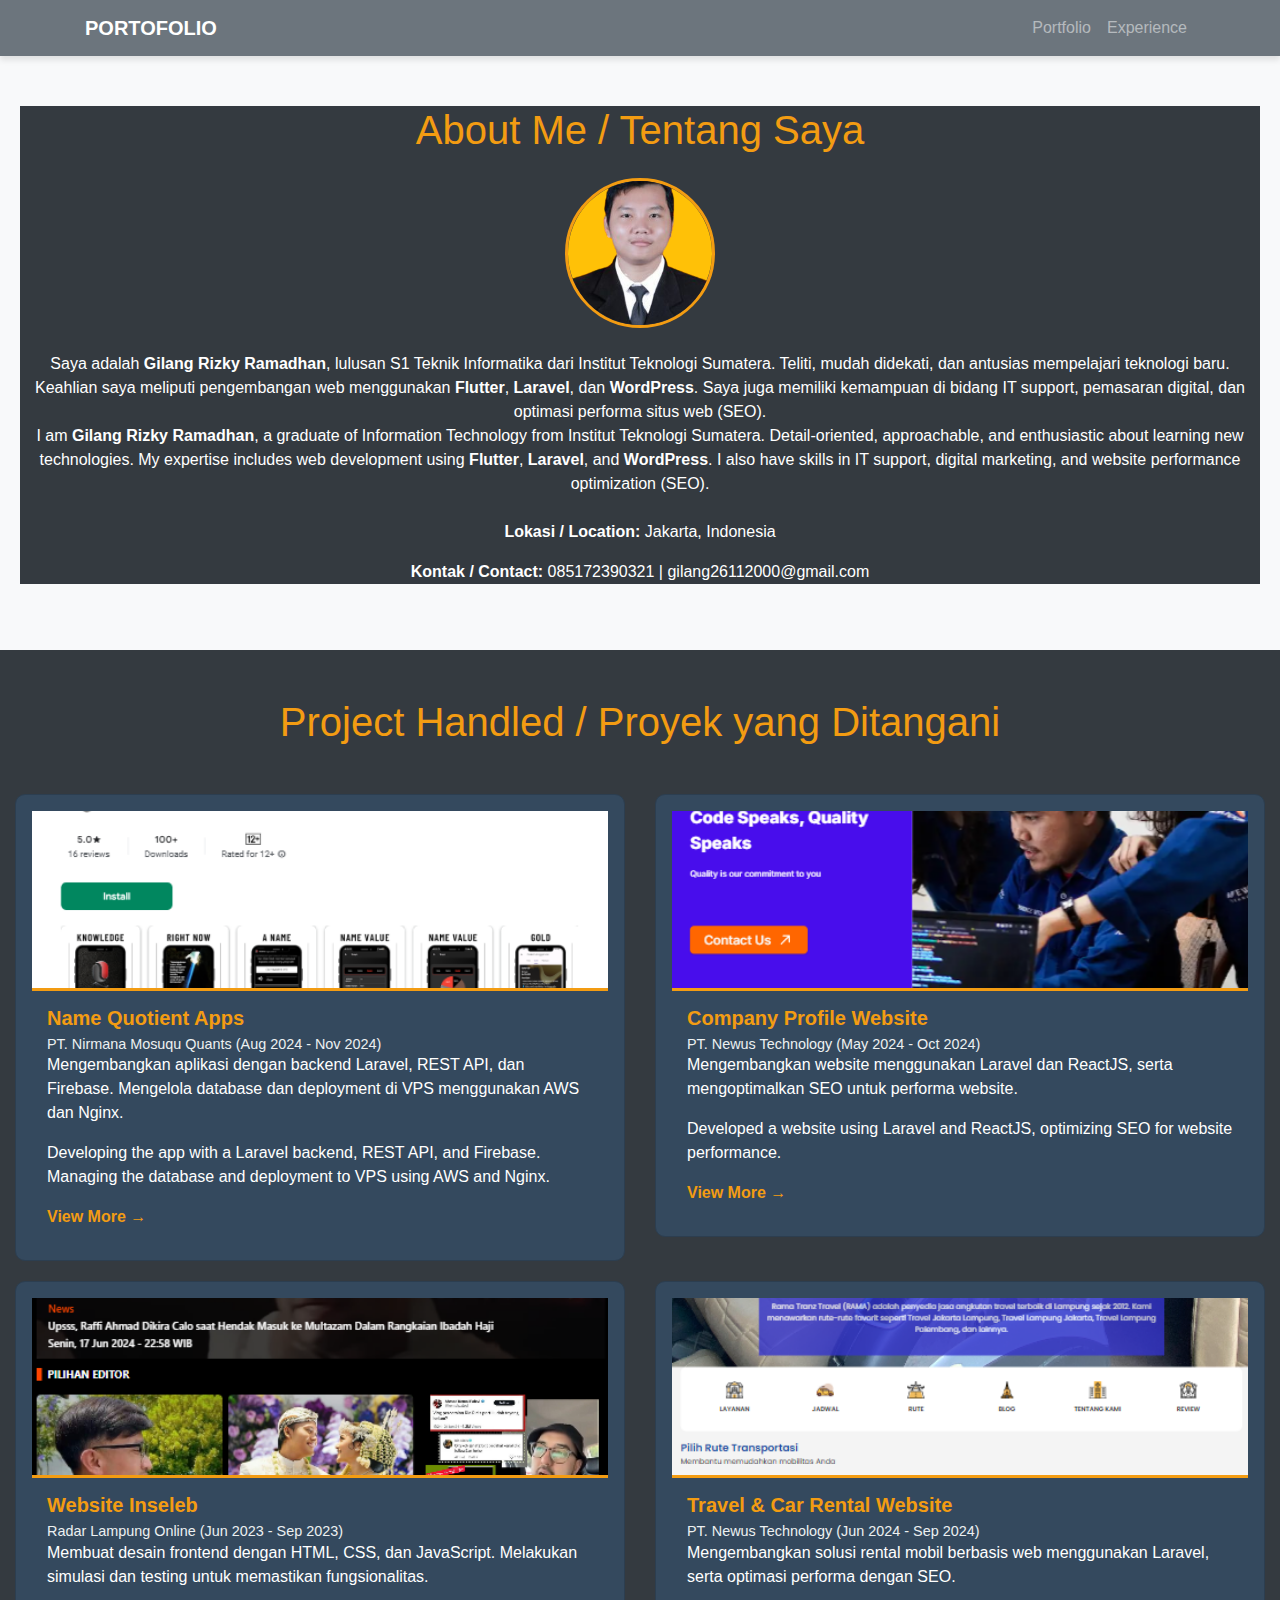
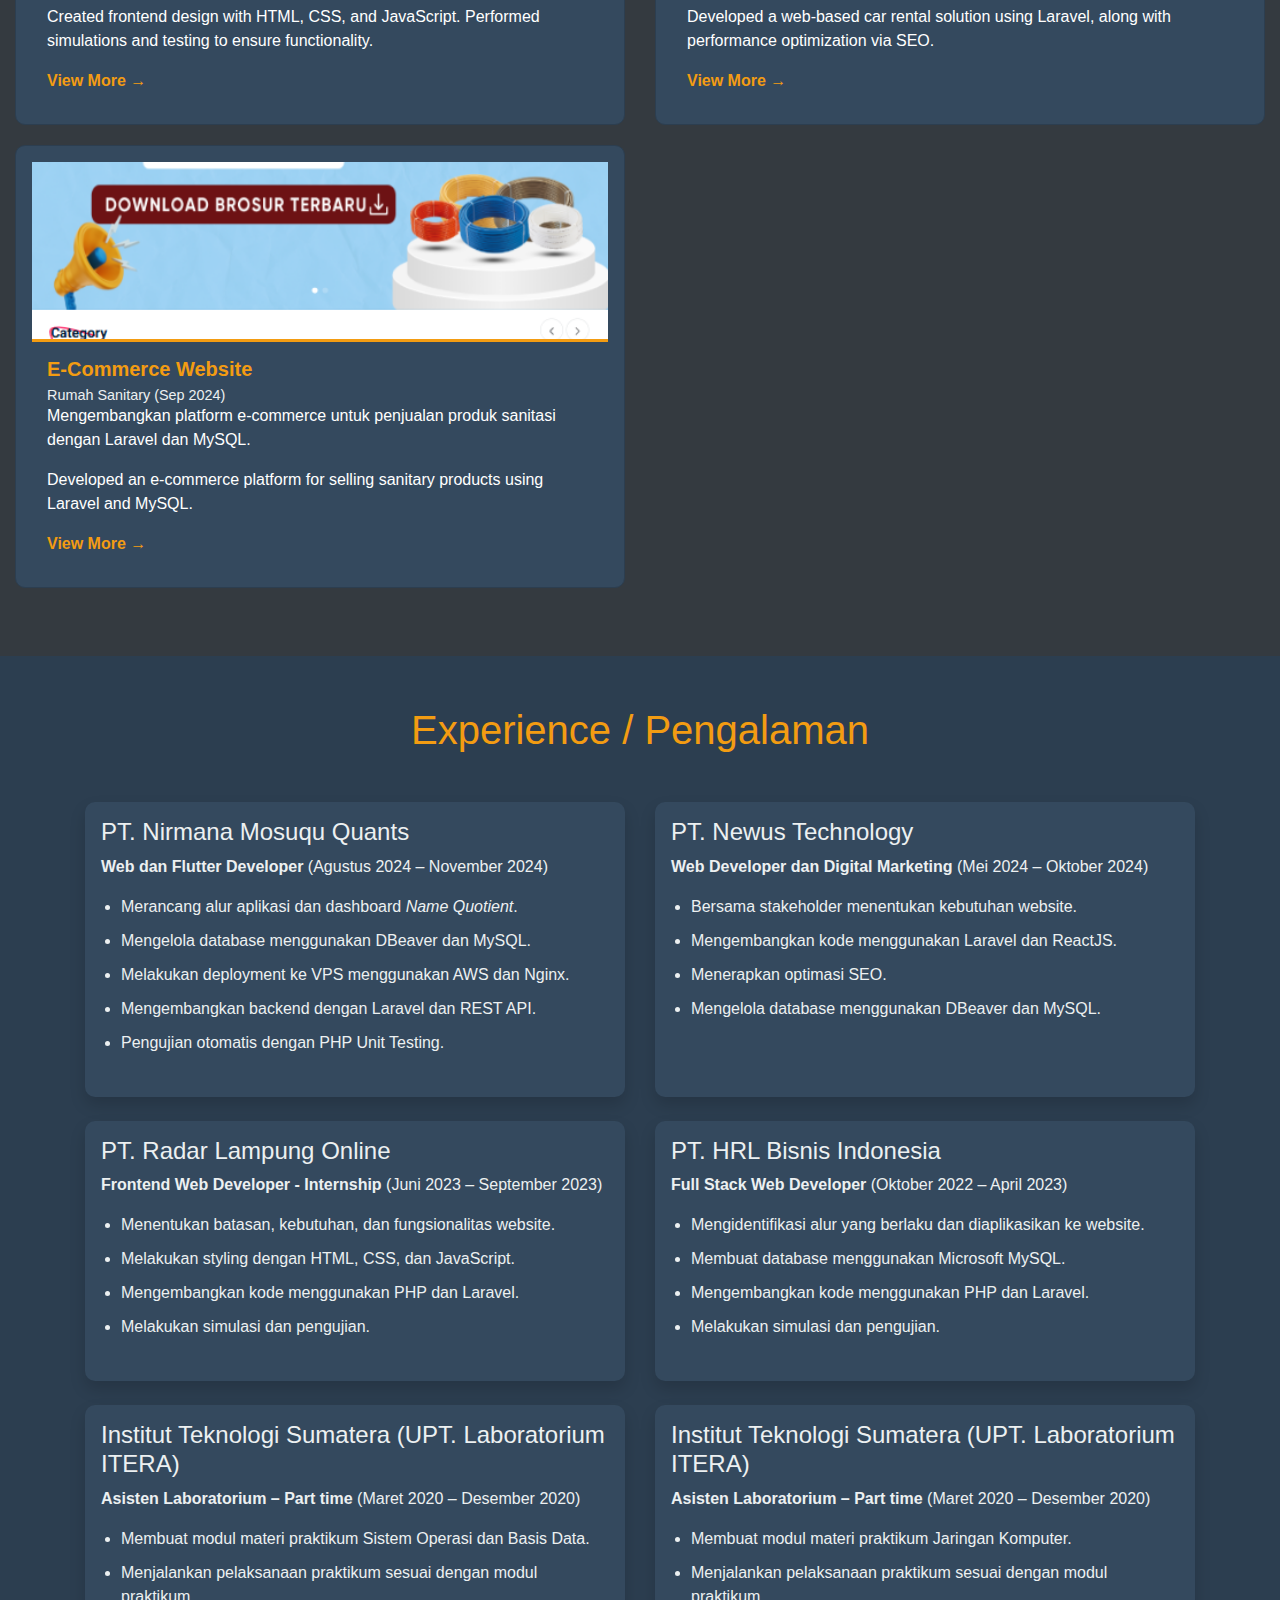
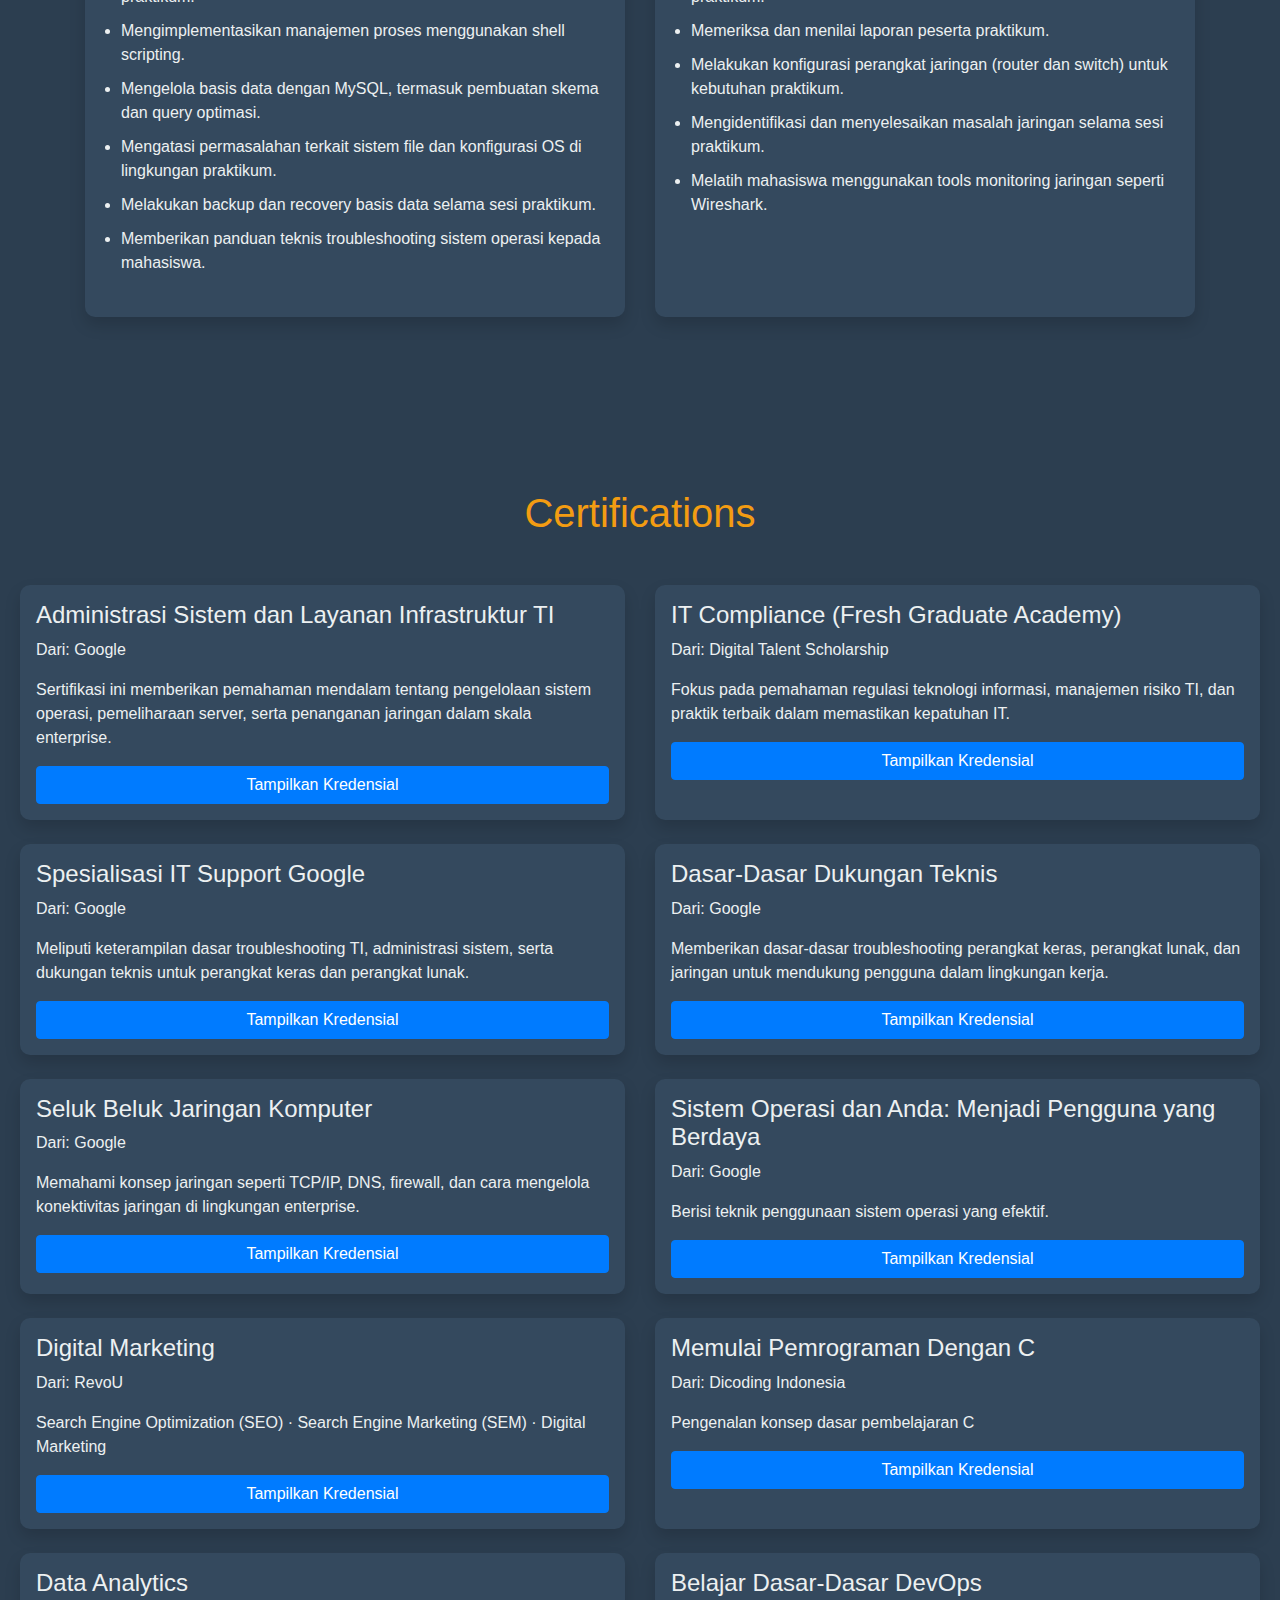
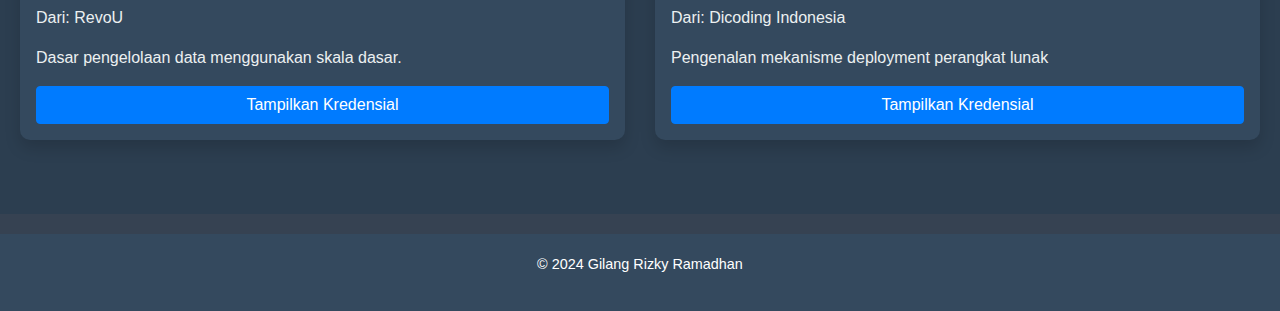
==== commit 44634f0d: "Update index.html" ====
--- a/index.html
+++ b/index.html
@@ -302,9 +302,9 @@
       <!-- Certification Card 12 -->
       <div class="col-md-6 mb-4">
         <div class="card p-3 h-100 shadow">
-          <h4>Teknik Analisis Data</h4>
-          <p>Dari: Coursera</p>
-          <p>Menyediakan pengetahuan mendalam tentang pengolahan, visualisasi, dan interpretasi data menggunakan alat seperti Python dan Excel.</p>
+          <h4>Digital Marketing</h4>
+          <p>Dari: RevoU</p>
+          <p>Search Engine Optimization (SEO) · Search Engine Marketing (SEM) · Digital Marketing</p>
           <a href="#" class="btn btn-primary">Tampilkan Kredensial</a>
         </div>
       </div>
@@ -312,9 +312,9 @@
       <!-- Certification Card 13 -->
       <div class="col-md-6 mb-4">
         <div class="card p-3 h-100 shadow">
-          <h4>Machine Learning</h4>
-          <p>Dari: Stanford University (via Coursera)</p>
-          <p>Pengenalan konsep dasar pembelajaran mesin, regresi, klasifikasi, dan clustering menggunakan algoritma modern.</p>
+          <h4>Memulai Pemrograman Dengan C</h4>
+          <p>Dari: Dicoding Indonesia</p>
+          <p>Pengenalan konsep dasar pembelajaran C</p>
           <a href="#" class="btn btn-primary">Tampilkan Kredensial</a>
         </div>
       </div>
@@ -322,19 +322,19 @@
       <!-- Certification Card 14 -->
       <div class="col-md-6 mb-4">
         <div class="card p-3 h-100 shadow">
-          <h4>Belajar Dasar Kubernetes</h4>
+          <h4>Data Analytics</h4>
+          <p>Dari: RevoU</p>
+          <p>Dasar pengelolaan data menggunakan skala dasar.</p>
+          <a href="#" class="btn btn-primary">Tampilkan Kredensial</a>
+        </div>
+      </div>
+
+      <!-- Certification Card 15 -->
+      <div class="col-md-6 mb-4">
+        <div class="card p-3 h-100 shadow">
+          <h4>Belajar Dasar-Dasar DevOps</h4>
           <p>Dari: Dicoding Indonesia</p>
-          <p>Dasar pengelolaan container menggunakan Kubernetes untuk orkestrasi aplikasi skala besar.</p>
-          <a href="#" class="btn btn-primary">Tampilkan Kredensial</a>
-        </div>
-      </div>
-
-      <!-- Certification Card 15 -->
-      <div class="col-md-6 mb-4">
-        <div class="card p-3 h-100 shadow">
-          <h4>Dasar-Dasar Pemrograman Python</h4>
-          <p>Dari: Python Institute</p>
-          <p>Pengenalan sintaks dan fitur Python, termasuk manipulasi data dan pengembangan aplikasi sederhana.</p>
+          <p>Pengenalan mekanisme deployment perangkat lunak</p>
           <a href="#" class="btn btn-primary">Tampilkan Kredensial</a>
         </div>
       </div>
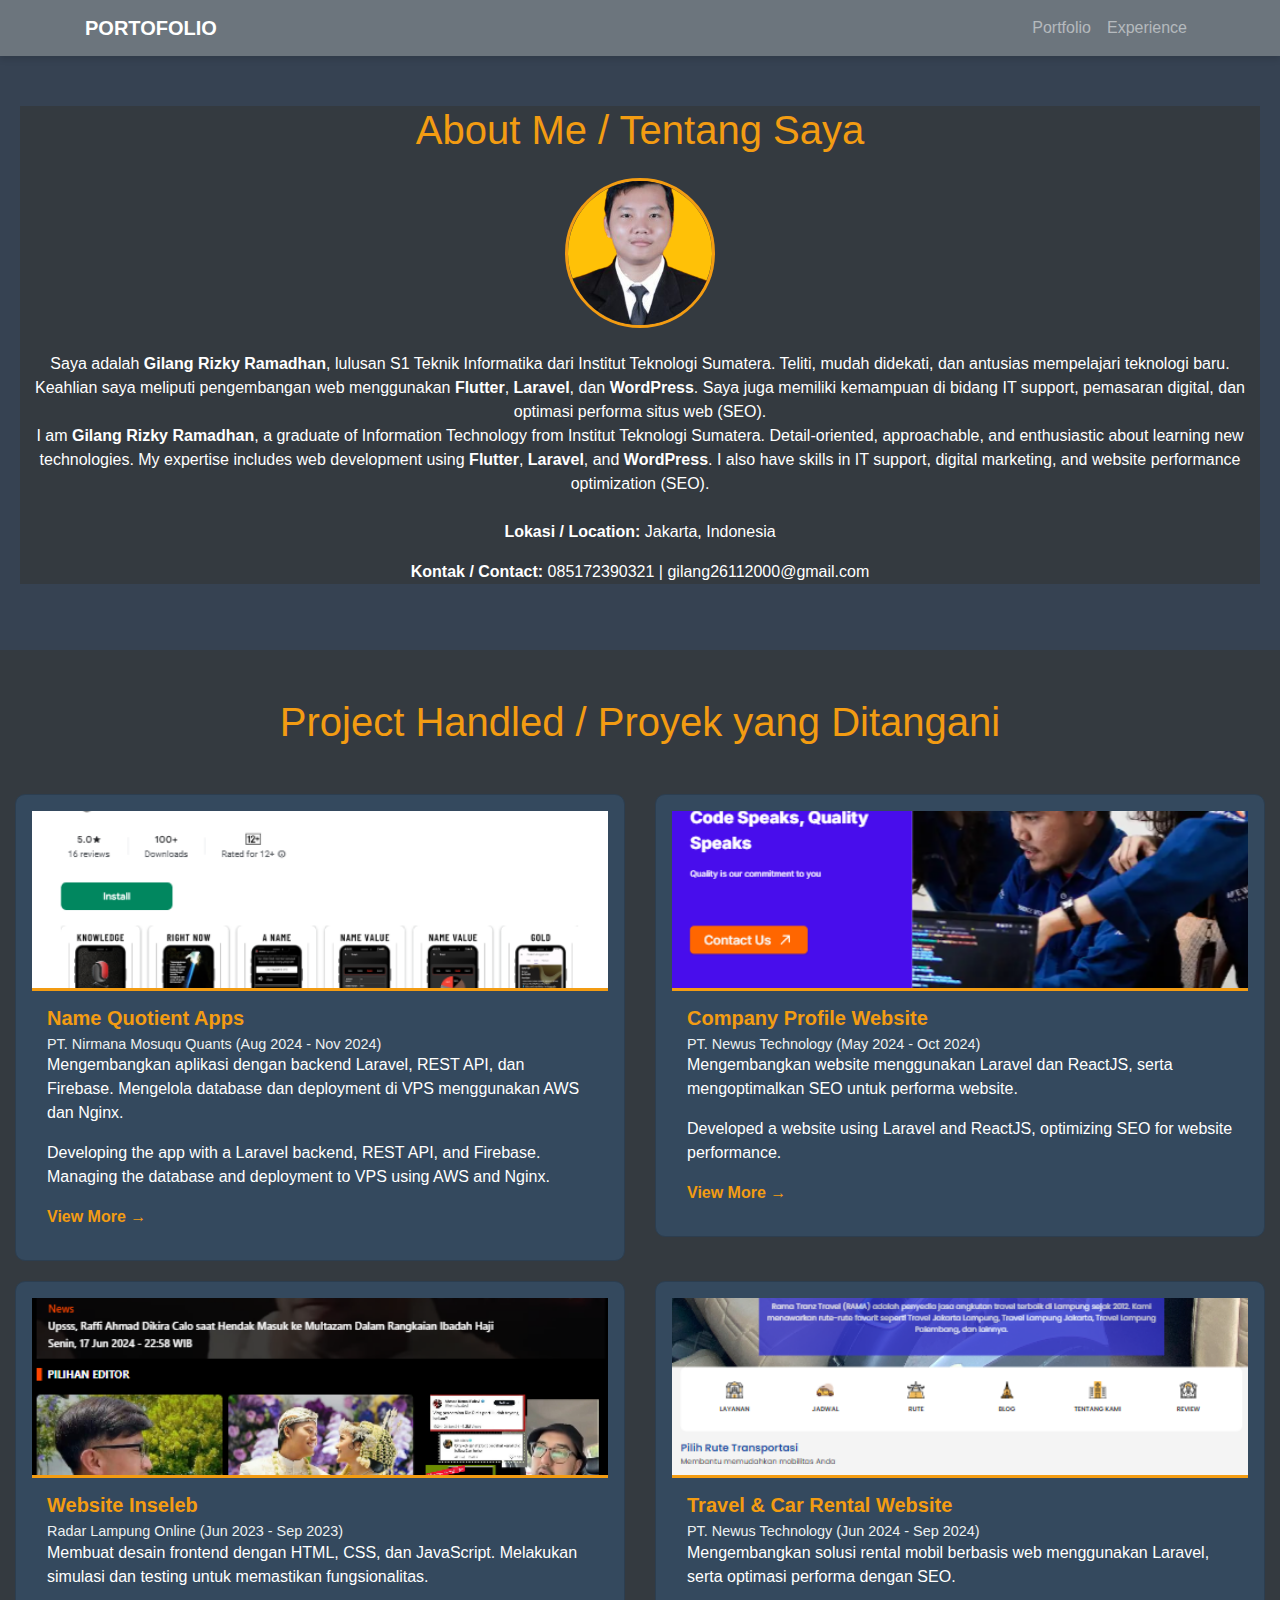
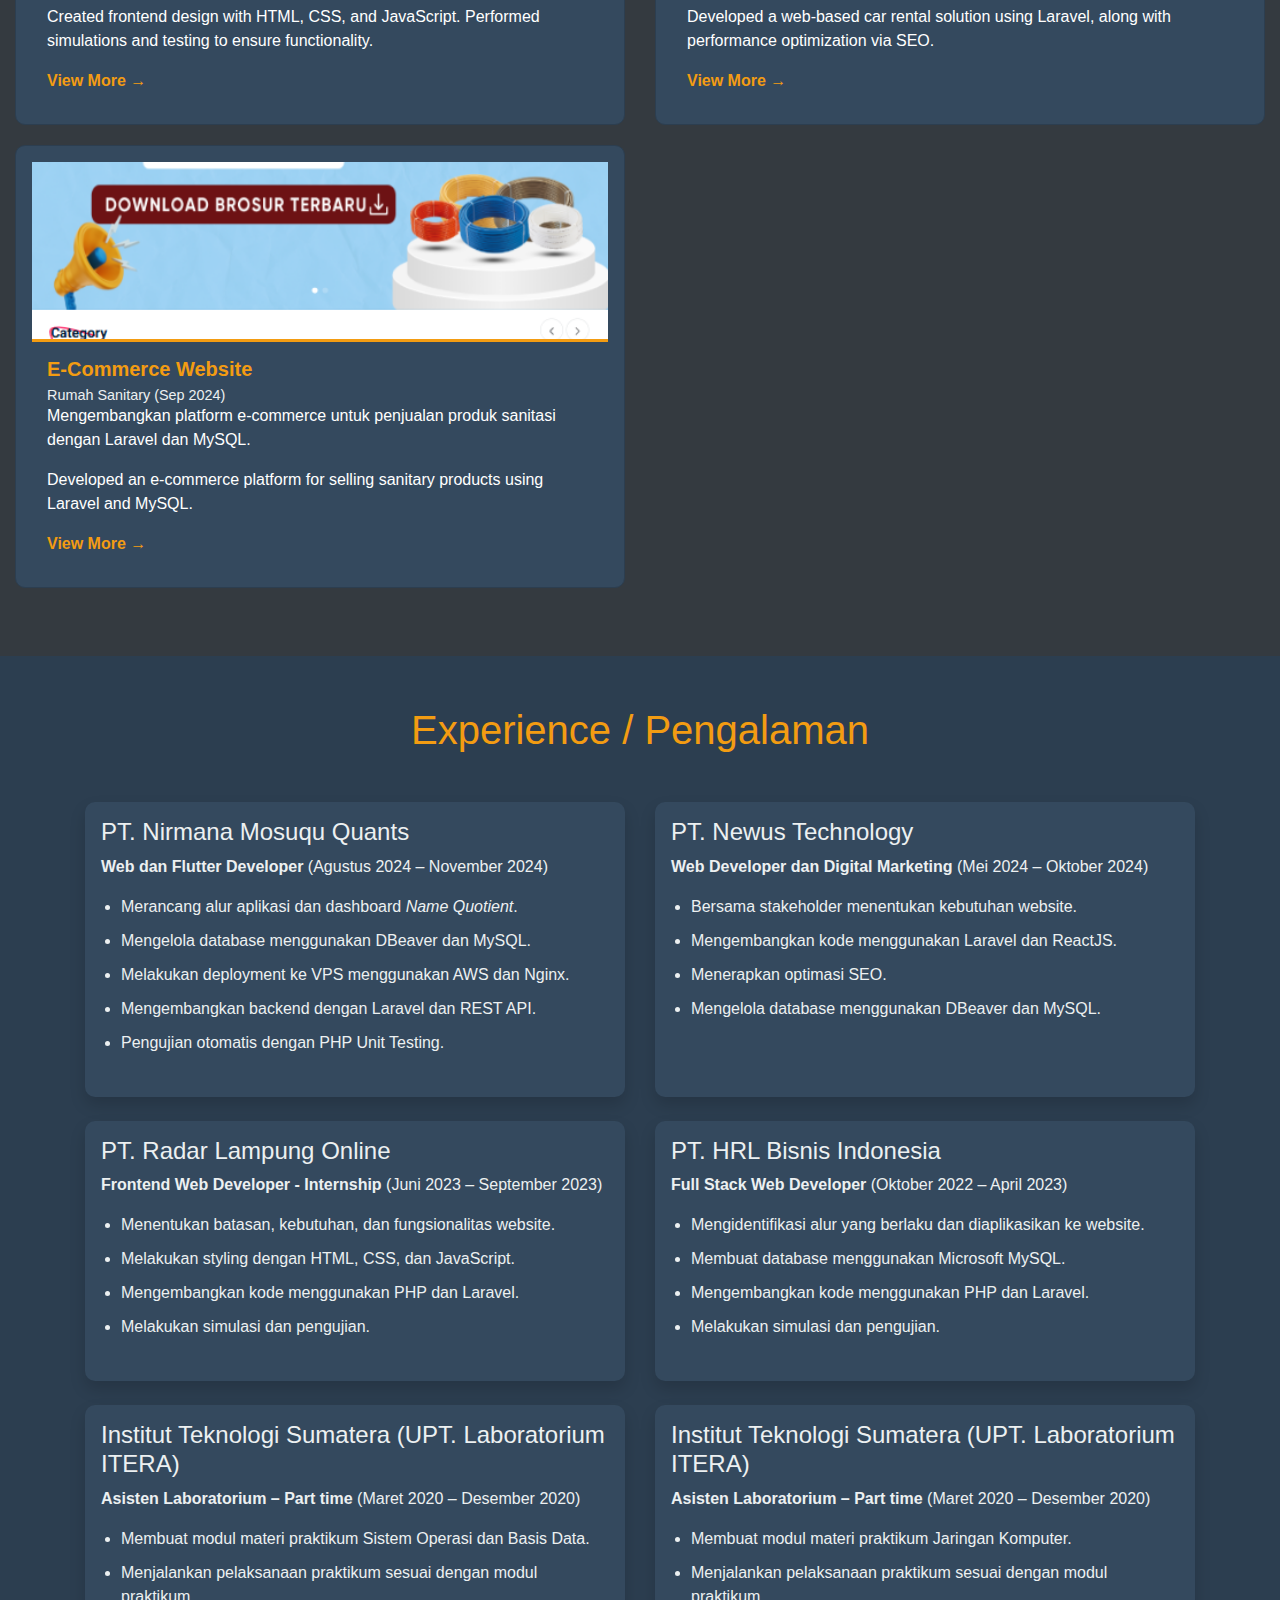
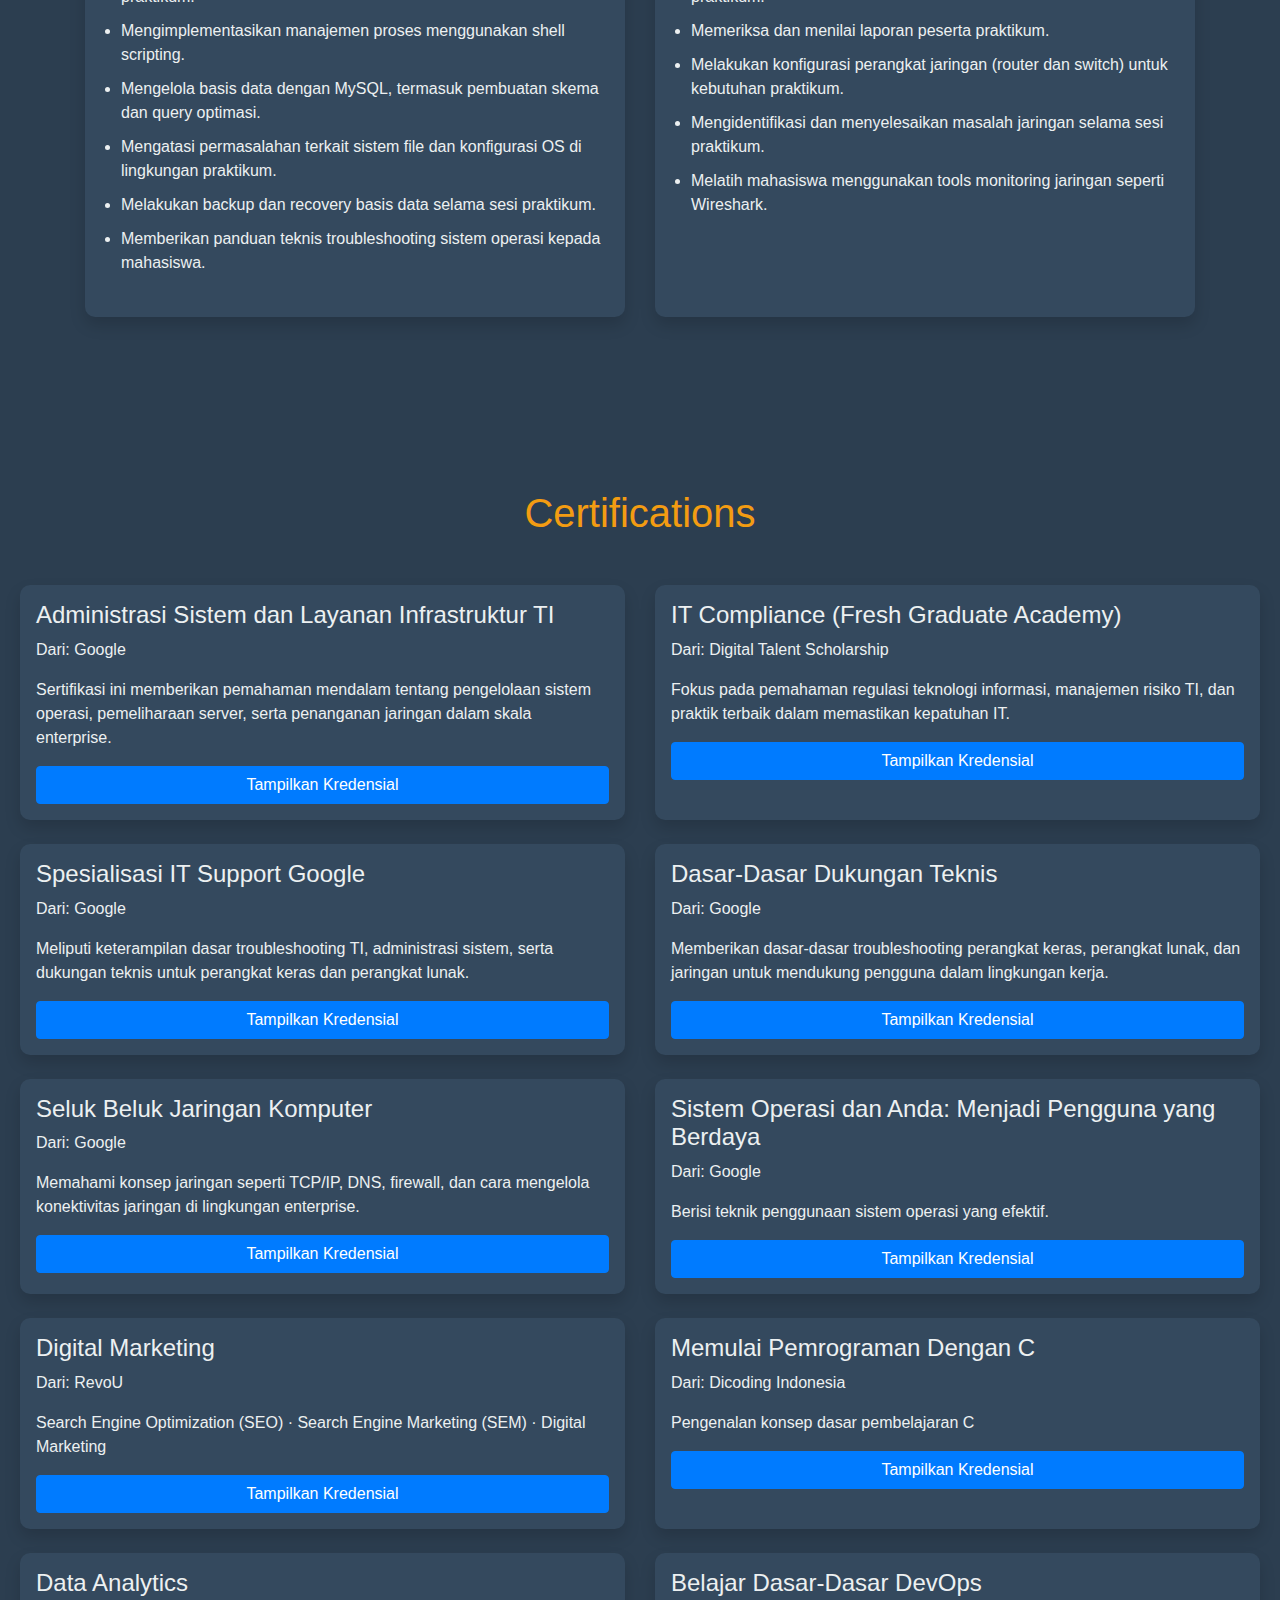
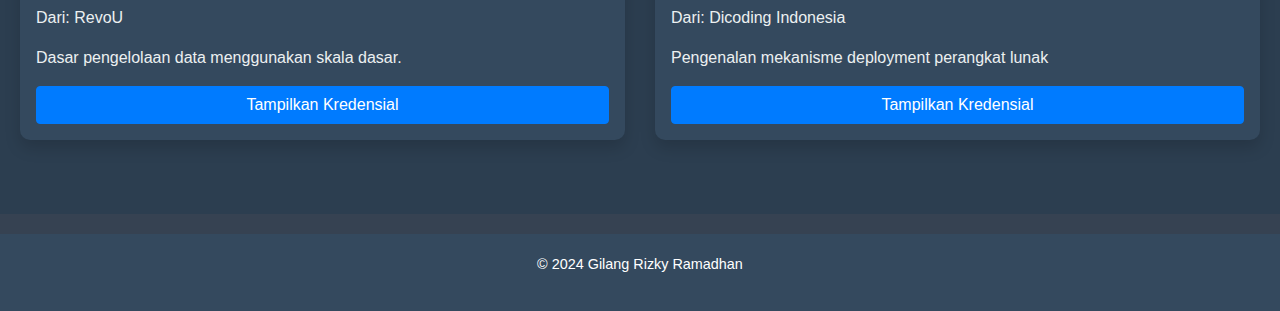
==== commit d9c56b00: "Update index.html" ====
--- a/index.html
+++ b/index.html
@@ -39,7 +39,7 @@
     </div>
   </nav>
     
-  <section id="about" class="bg-light">
+  <section id="about" class="bg">
   <div class="container-fluid bg-dark" style="color: rgb(255, 255, 255);">
     <h1 class="text-center">About Me / Tentang Saya</h1>
     <!-- Gambar Profil -->
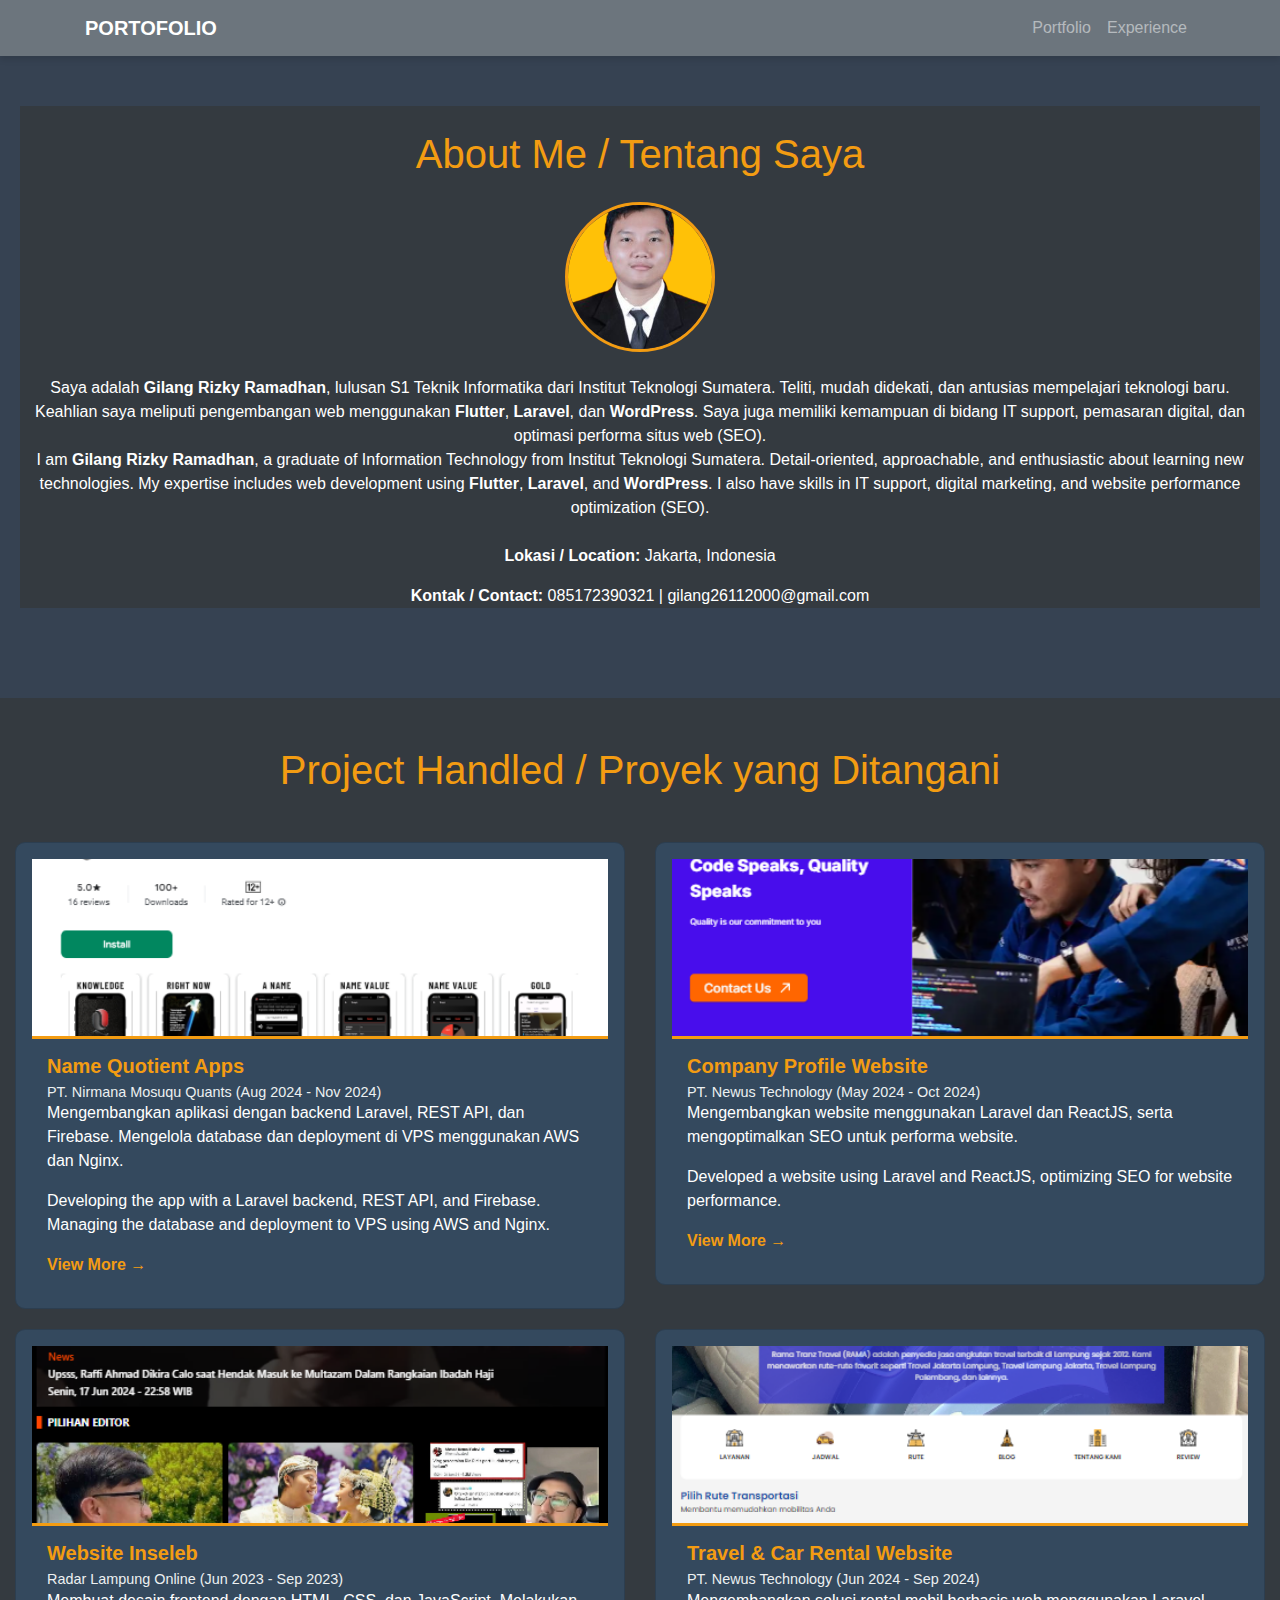
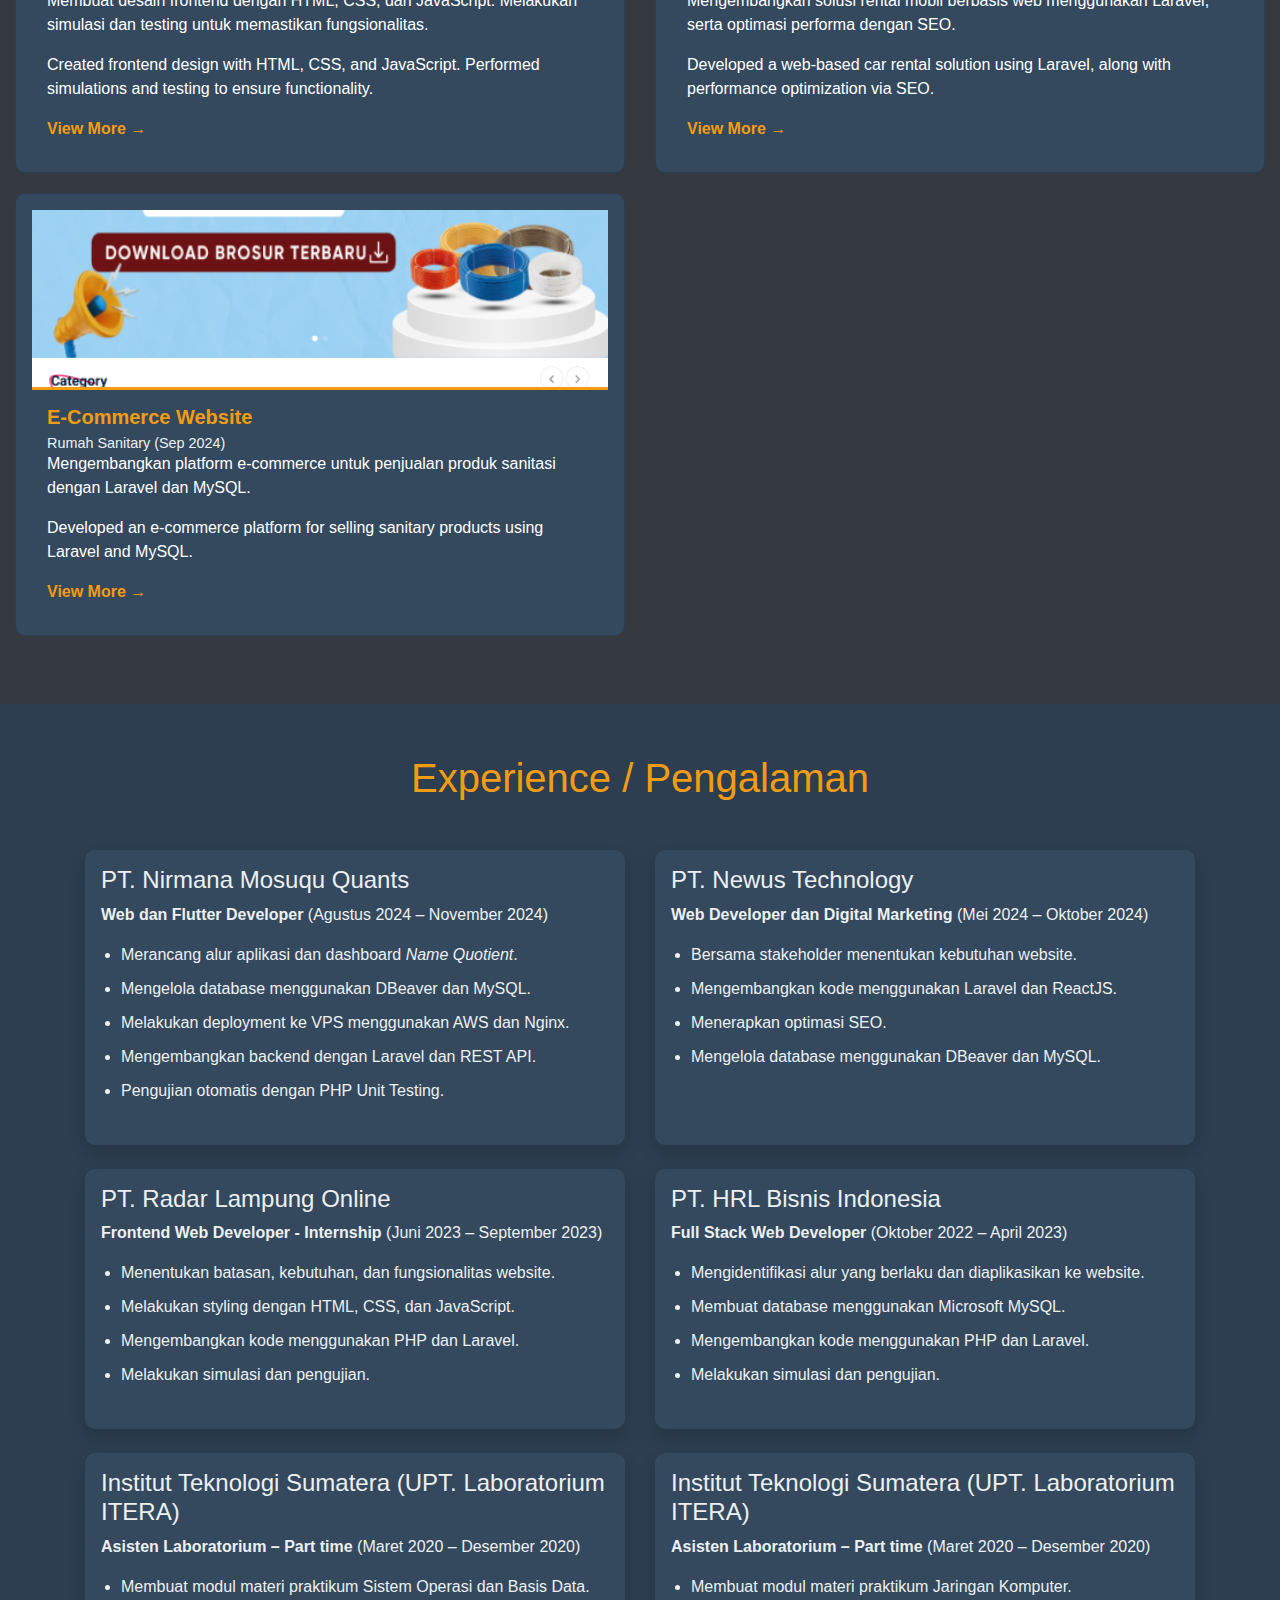
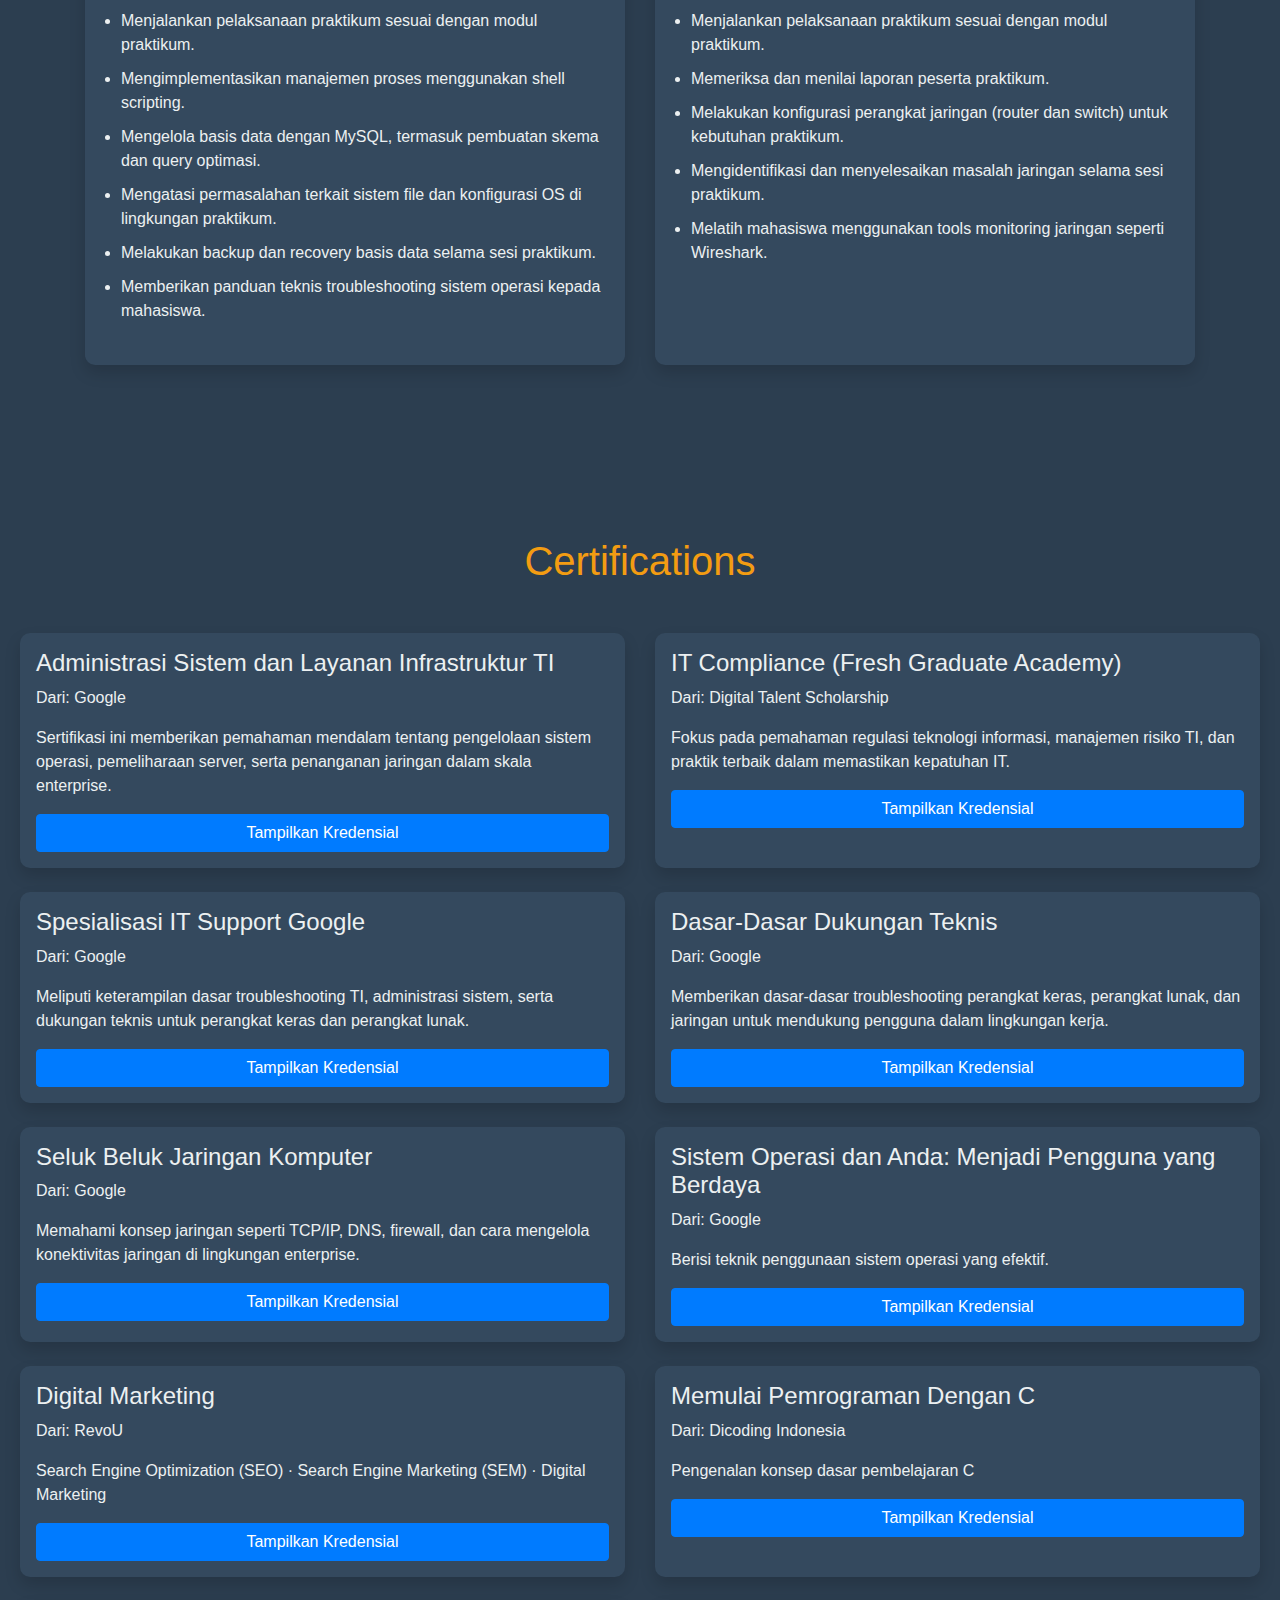
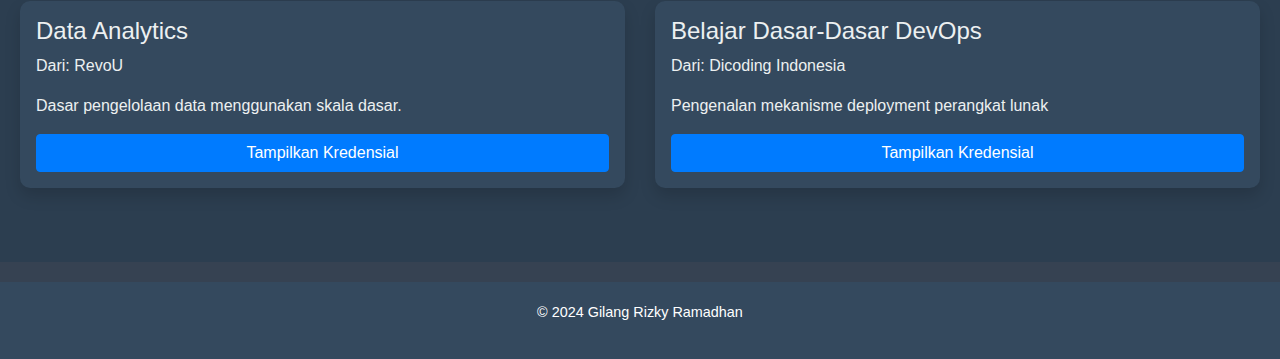
==== commit df4b53f1: "Update index.html" ====
--- a/index.html
+++ b/index.html
@@ -41,6 +41,7 @@
     
   <section id="about" class="bg">
   <div class="container-fluid bg-dark" style="color: rgb(255, 255, 255);">
+      <br>
     <h1 class="text-center">About Me / Tentang Saya</h1>
     <!-- Gambar Profil -->
     <div class="text-center mt-4">
@@ -64,6 +65,7 @@
       <p><strong>Kontak / Contact:</strong> 085172390321 | gilang26112000@gmail.com</p>
     </div>
   </div>
+      <br>
 </section>
 
 
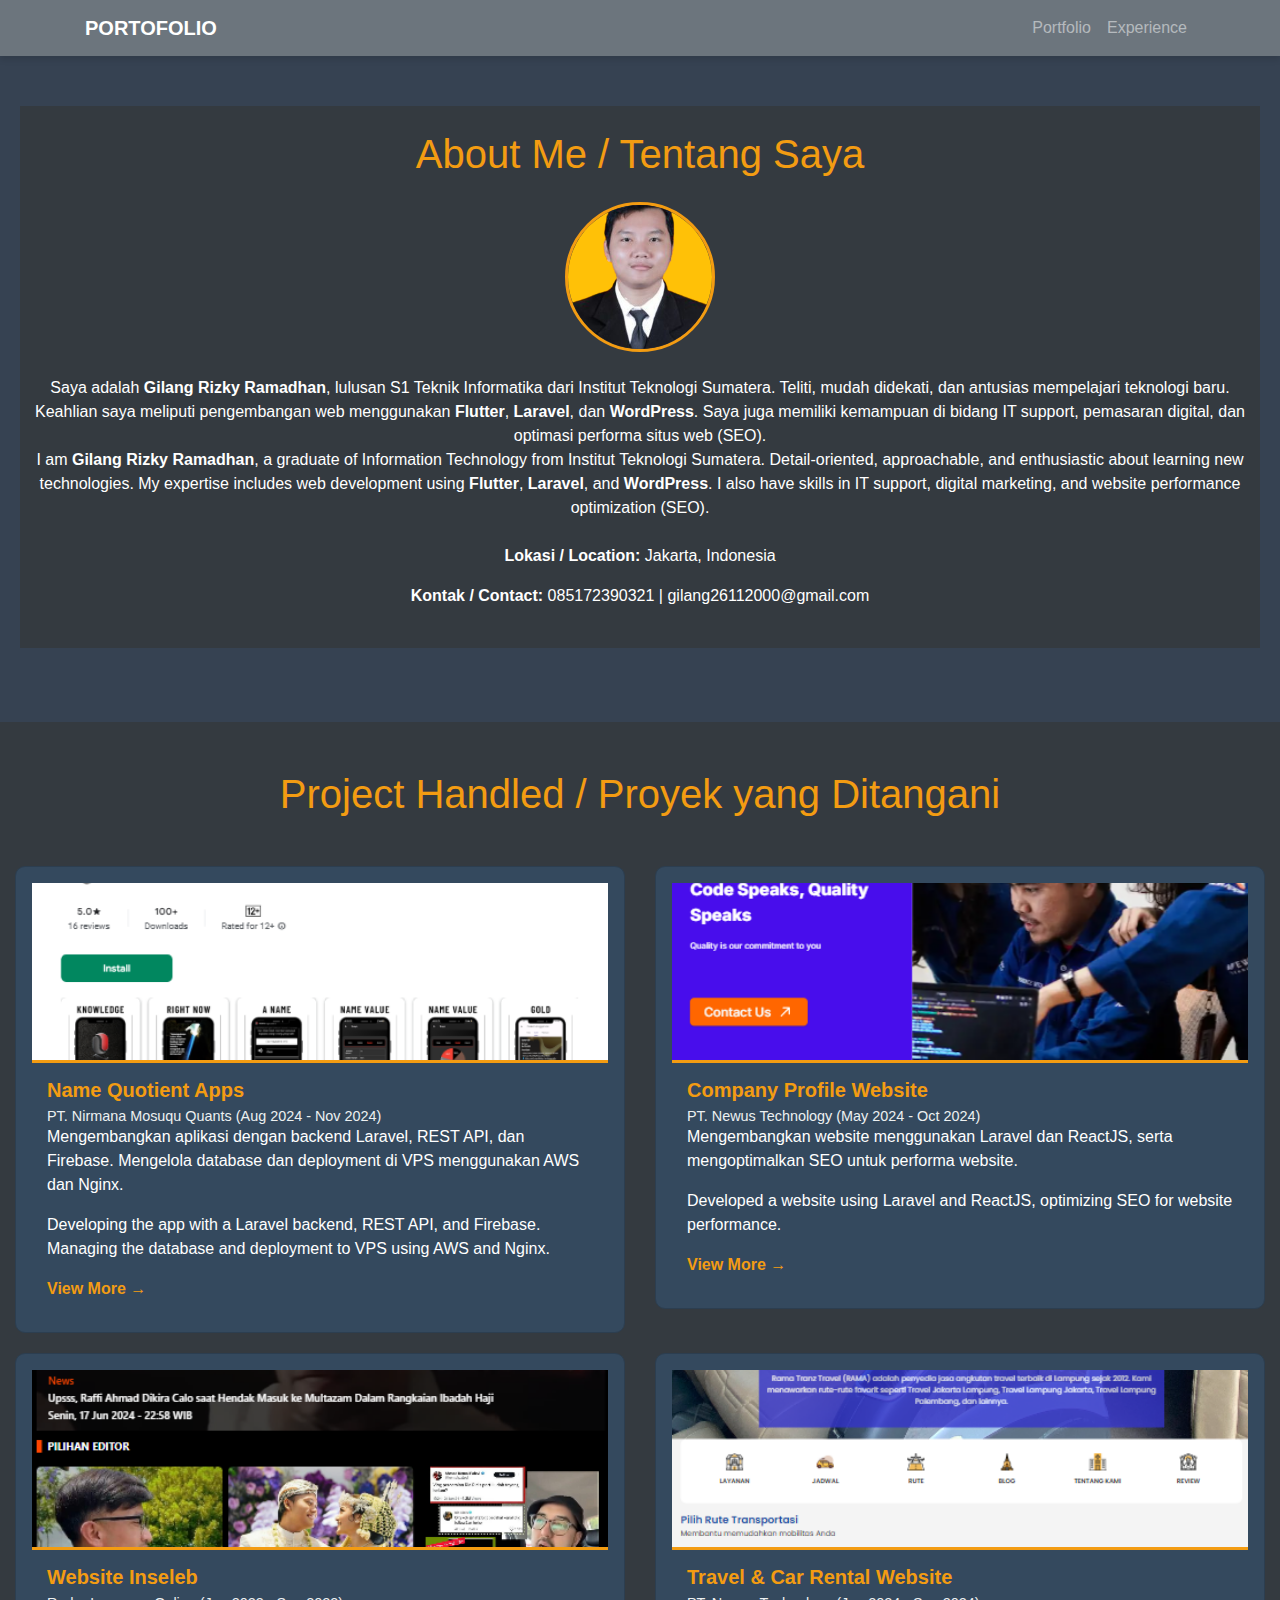
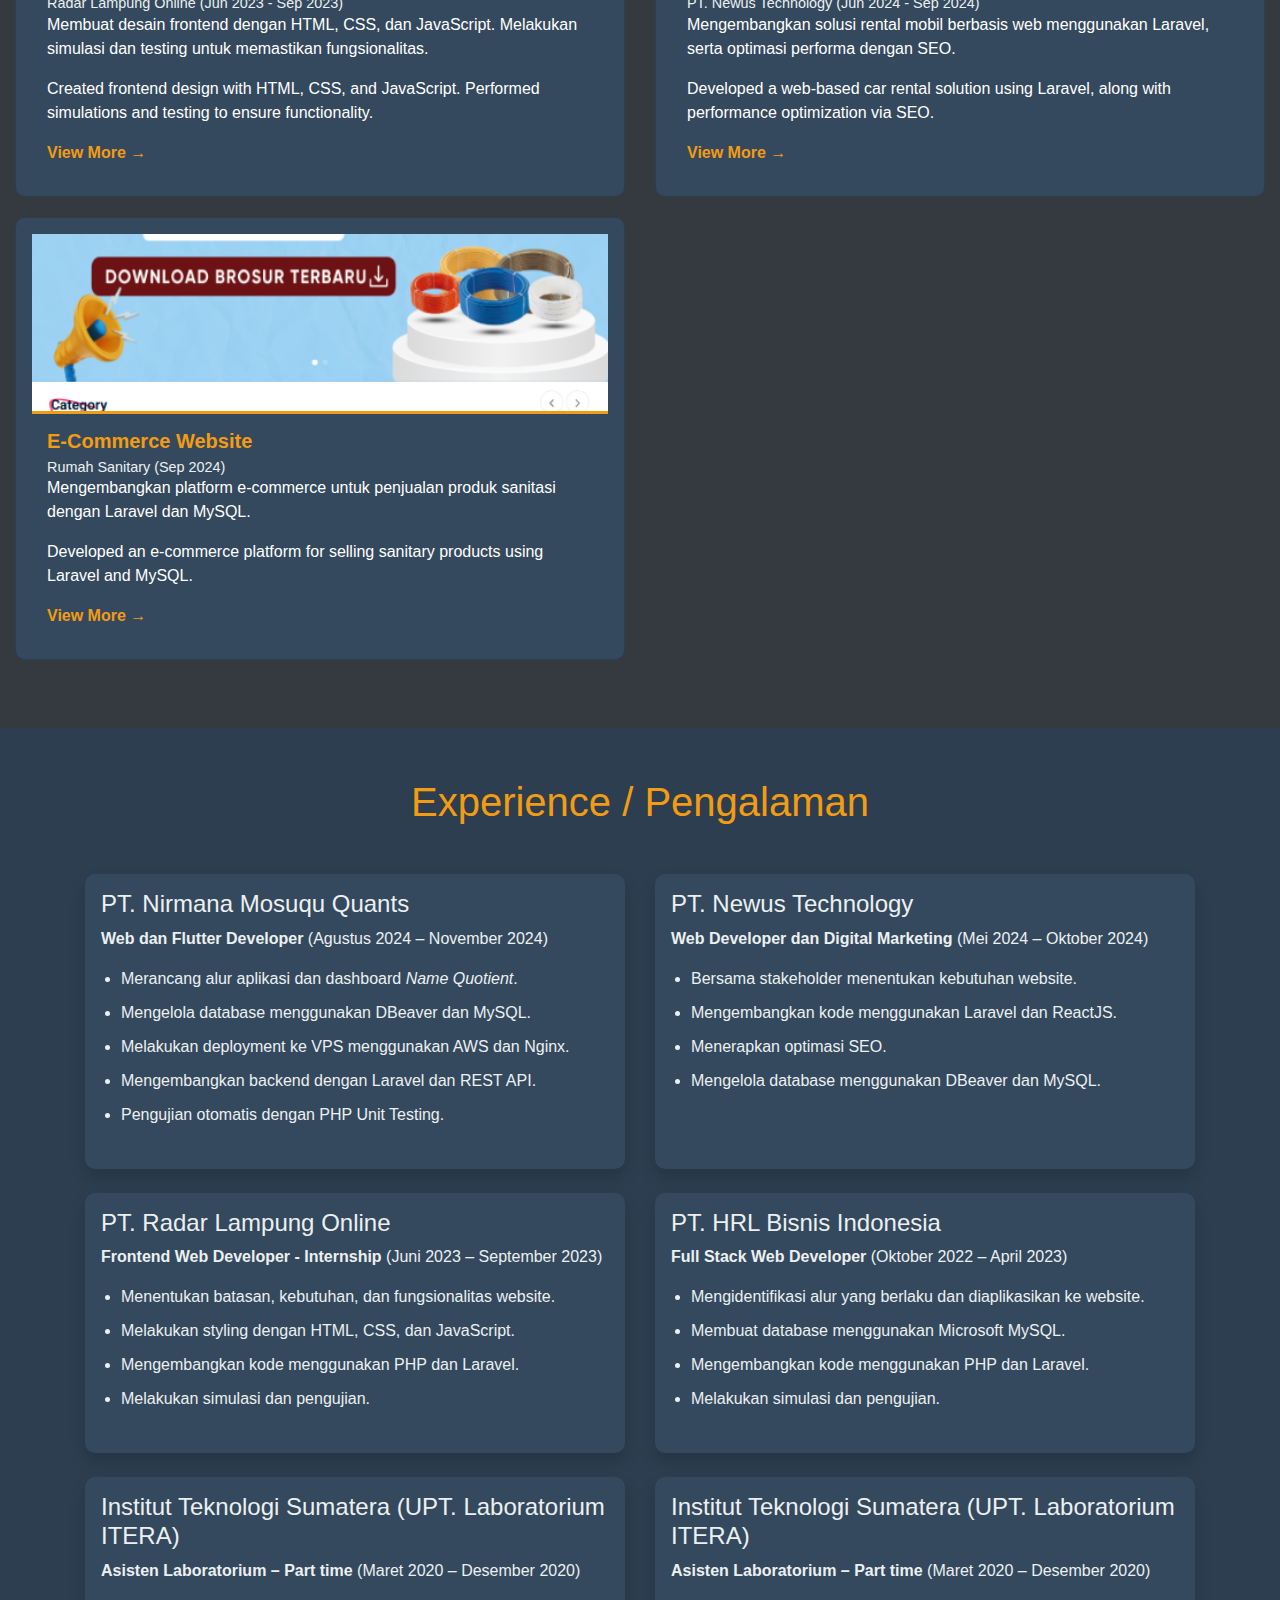
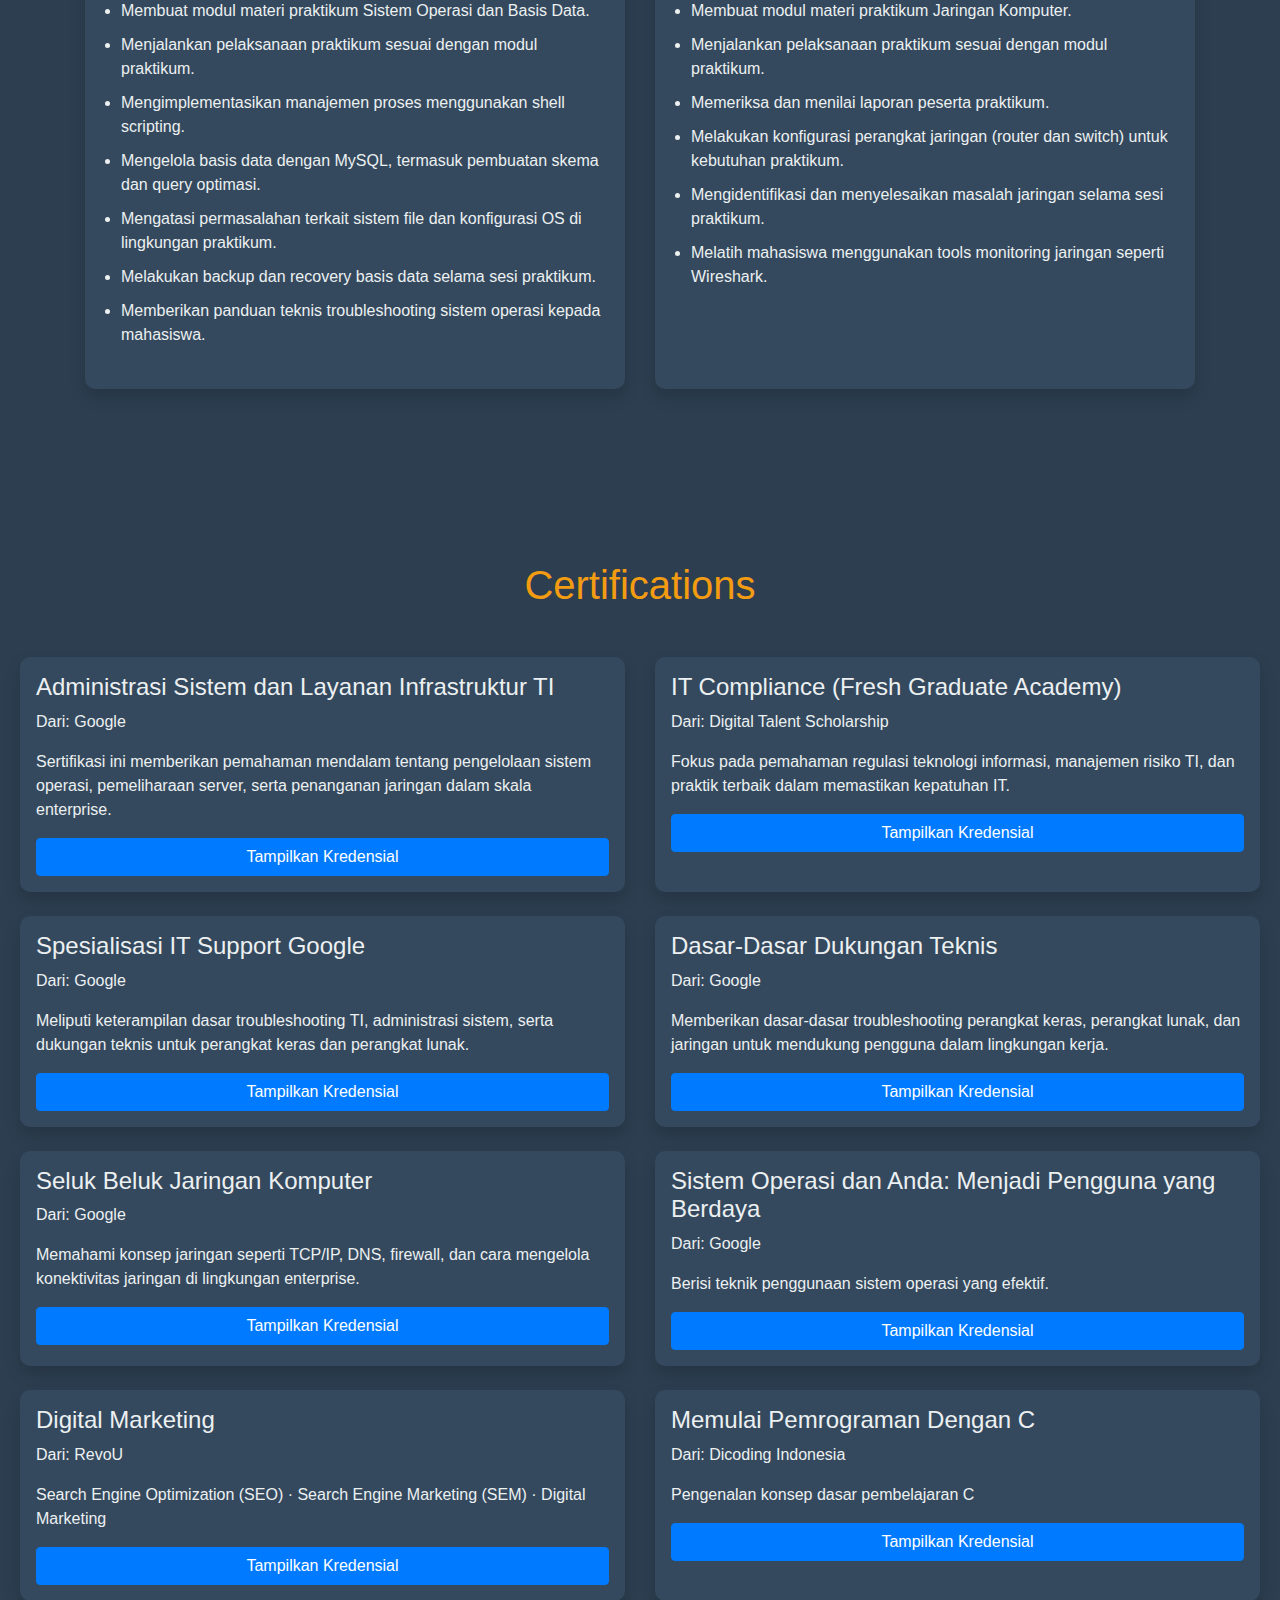
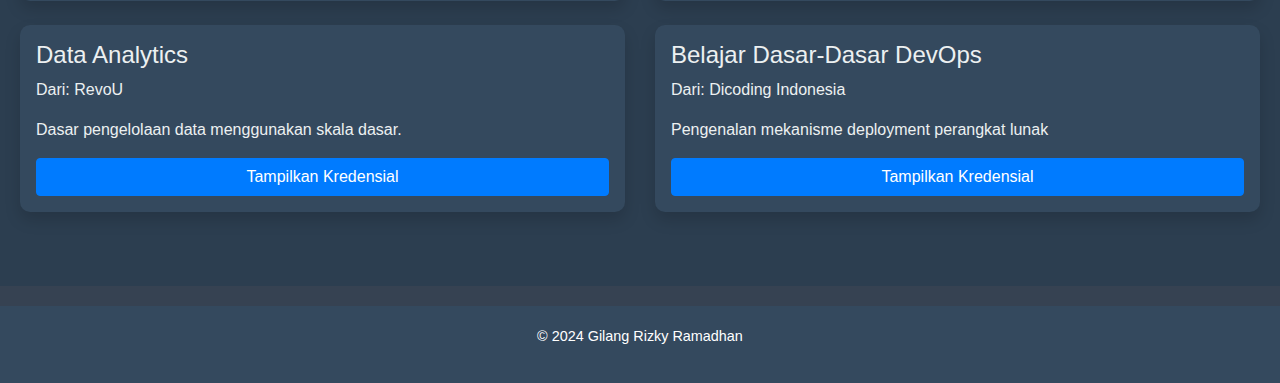
==== commit 868b0e87: "Update index.html" ====
--- a/index.html
+++ b/index.html
@@ -64,6 +64,7 @@
       <p><strong>Lokasi / Location:</strong> Jakarta, Indonesia</p>
       <p><strong>Kontak / Contact:</strong> 085172390321 | gilang26112000@gmail.com</p>
     </div>
+      <br>
   </div>
       <br>
 </section>
